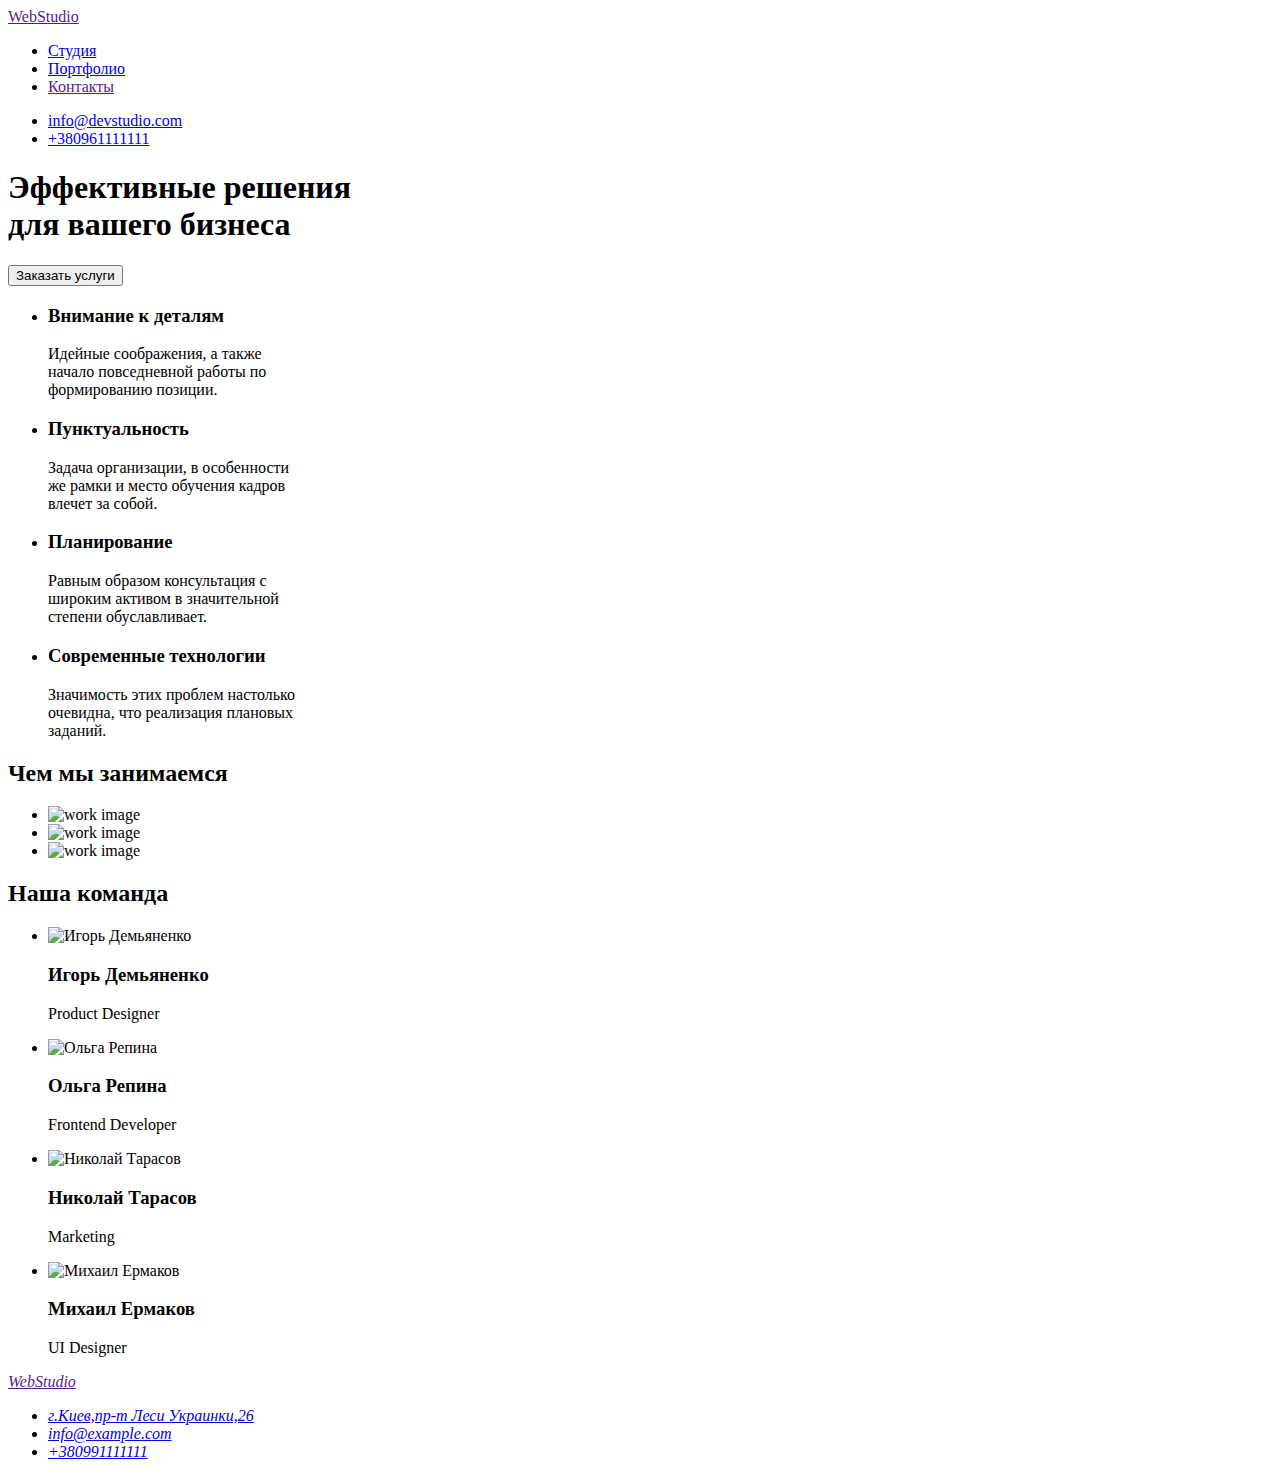
==== index.html @ be4b55ab "Add files via upload" ====
<!DOCTYPE html>
<html lang="ru">

<head>
    <link rel="stylesheet" href="./css/style1.css" />
    <link href="https://fonts.googleapis.com/css2?family=Roboto:wght@700&display=swap" rel="stylesheet">
    <link href="https://fonts.googleapis.com/css2?family=Raleway:ital,wght@1,700&display=swap" rel="stylesheet">
    <link href="https://fonts.googleapis.com/css2?family=Roboto:wght@500&display=swap" rel="stylesheet">
    <link href="https://fonts.googleapis.com/css2?family=Roboto:wght@500;900&display=swap" rel="stylesheet">
    <link href="https://fonts.googleapis.com/css2?family=Roboto:ital@1&display=swap" rel="stylesheet">
    <meta charset="UTF-8">
    <link rel="stylesheet" href="./css/style1.css" />
    <meta charset="UTF-8">
    <meta http-equiv="X-UA-Compatible" content="IE=edge">
    <meta name="viewport" content="width=device-width, initial-scale=1.0">
    <title>Document</title>
</head>

<body>

    <header class="page-header">
        <div class="container">
            <nav class="main-nav">
                <a class="logo1" href="">Web<span class="logo-accent">Studio</span></a>
                <ul class="site-nav list">
                    <li class="item"><a class="link-studio hightlight" href="./index.html">Студия</a></li>
                    <li class="item"><a class="link-info" href="./portfolio.html">Портфолио</a></li>
                    <li class="item"><a class="link-info" href="">Контакты</a></li>
                </ul>
                <ul class="contacts">
                    <li class="points"><a class='link1' href="mailto:info@devstudio.com">info@devstudio.com</a>
                    </li>
                    <li class="points"><a class='link1' href="tel:+380961111111">+380961111111</a>
                    </li>
                </ul>
            </nav>
        </div>
    </header>
    <div class="container">
        <section class="hero">
            <h1 class="hero-title">Эффективные решения<br />для вашего бизнеса</h1>
            <button class="btn" type="button">Заказать услуги</button>
        </section>
    </div>
    <main>
        <div class="container">
            <section>
                <h2 hidden>Преимущество</h2>
                <ul class="feature-list">
                    <li class="marks">
                        <h3 class="link">Внимание к деталям</h3>
                        <p class="description">Идейные соображения, а также<br />начало повседневной работы
                            по<br />формированию
                            позиции.</p>
                    </li>
                    <li class="marks">
                        <h3 class="link">Пунктуальность</h3>
                        <p class="description">Задача организации, в особенности<br />же рамки и место обучения
                            кадров<br />влечет за собой.
                        </p>
                    </li class="marks">
                    <li>
                        <h3 class="link">Планирование</h3>
                        <p class="description">Равным образом консультация с<br />широким активом в
                            значительной<br />степени обуславливает.
                        </p>
                    </li>
                    <li class="marks">
                        <h3 class="link">Современные технологии</h3>
                        <p class="description">Значимость этих проблем настолько<br />очевидна, что реализация
                            плановых<br />заданий.</p>
                    </li>
                </ul>
            </section>
        </div>
    </main>
    <section>
        <div class="container">
            <h2 class="work">Чем мы занимаемся</h2>
            <ul class="photos">
                <li><img src="./image/first.jpg" alt="work image" width="370" /></li>
                <li><img src="./image/second.jpg" alt="work image" width="370" /></li>
                <li><img src="./image/third.jpg" alt="work image" width="370" /></li>
            </ul>
    </section>
    </div>
    <section>
        <div class="container">
            <h2 class="team">Наша команда</h2>
            <ul class="team-info">
                <li><img src="./image/two.jpg" alt="Игорь Демьяненко" width="270" />
                    <h3 class="name">Игорь Демьяненко</h3>
                    <p class="job" lang="en">Product Designer</p>
                </li>
                <li><img src="./image/three.jpg" alt="Ольга Репина" width="270" />
                    <h3 class="name">Ольга Репина</h3>
                    <p class="job" lang="en">Frontend Developer</p>
                </li>
                <li><img src="./image/four.jpg" alt="Николай Тарасов" width="270" />
                    <h3 class="name"> Николай Тарасов</h3>
                    <p class="job" lang="en">Marketing</p>
                </li>
                <li><img src="./image/five.jpg" alt="Михаил Ермаков" width="270" />
                    <h3 class="name">Михаил Ермаков</h3>
                    <p class="job" class lang="en">UI Designer</p>
                </li>
            </ul>
        </div>
    </section>
    <footer>
        <div class="container">
            <address>
                <a class="logo1" href="">Web<span class="logo-mainer">Studio</span></a>
                <ul class="information">

                    <li>
                        <a class="reference " href="https://goo.gl/maps/5YBFwy5f6ECoQT7T9" target="_blank"
                            rel="noopener noreferrer">
                            г.Киев,пр-т Леси Украинки,26
                        </a>

                    </li>
                    <li>
                        <a class="phone-number" href="mailto:info@example.com">info@example.com</a>
                    </li>
                    <li>
                        <a class="phone-number" href="tel:+380991111111">+380991111111</a>
                    </li>
                </ul>
            </address>
        </div>
    </footer>
</body>

</html>
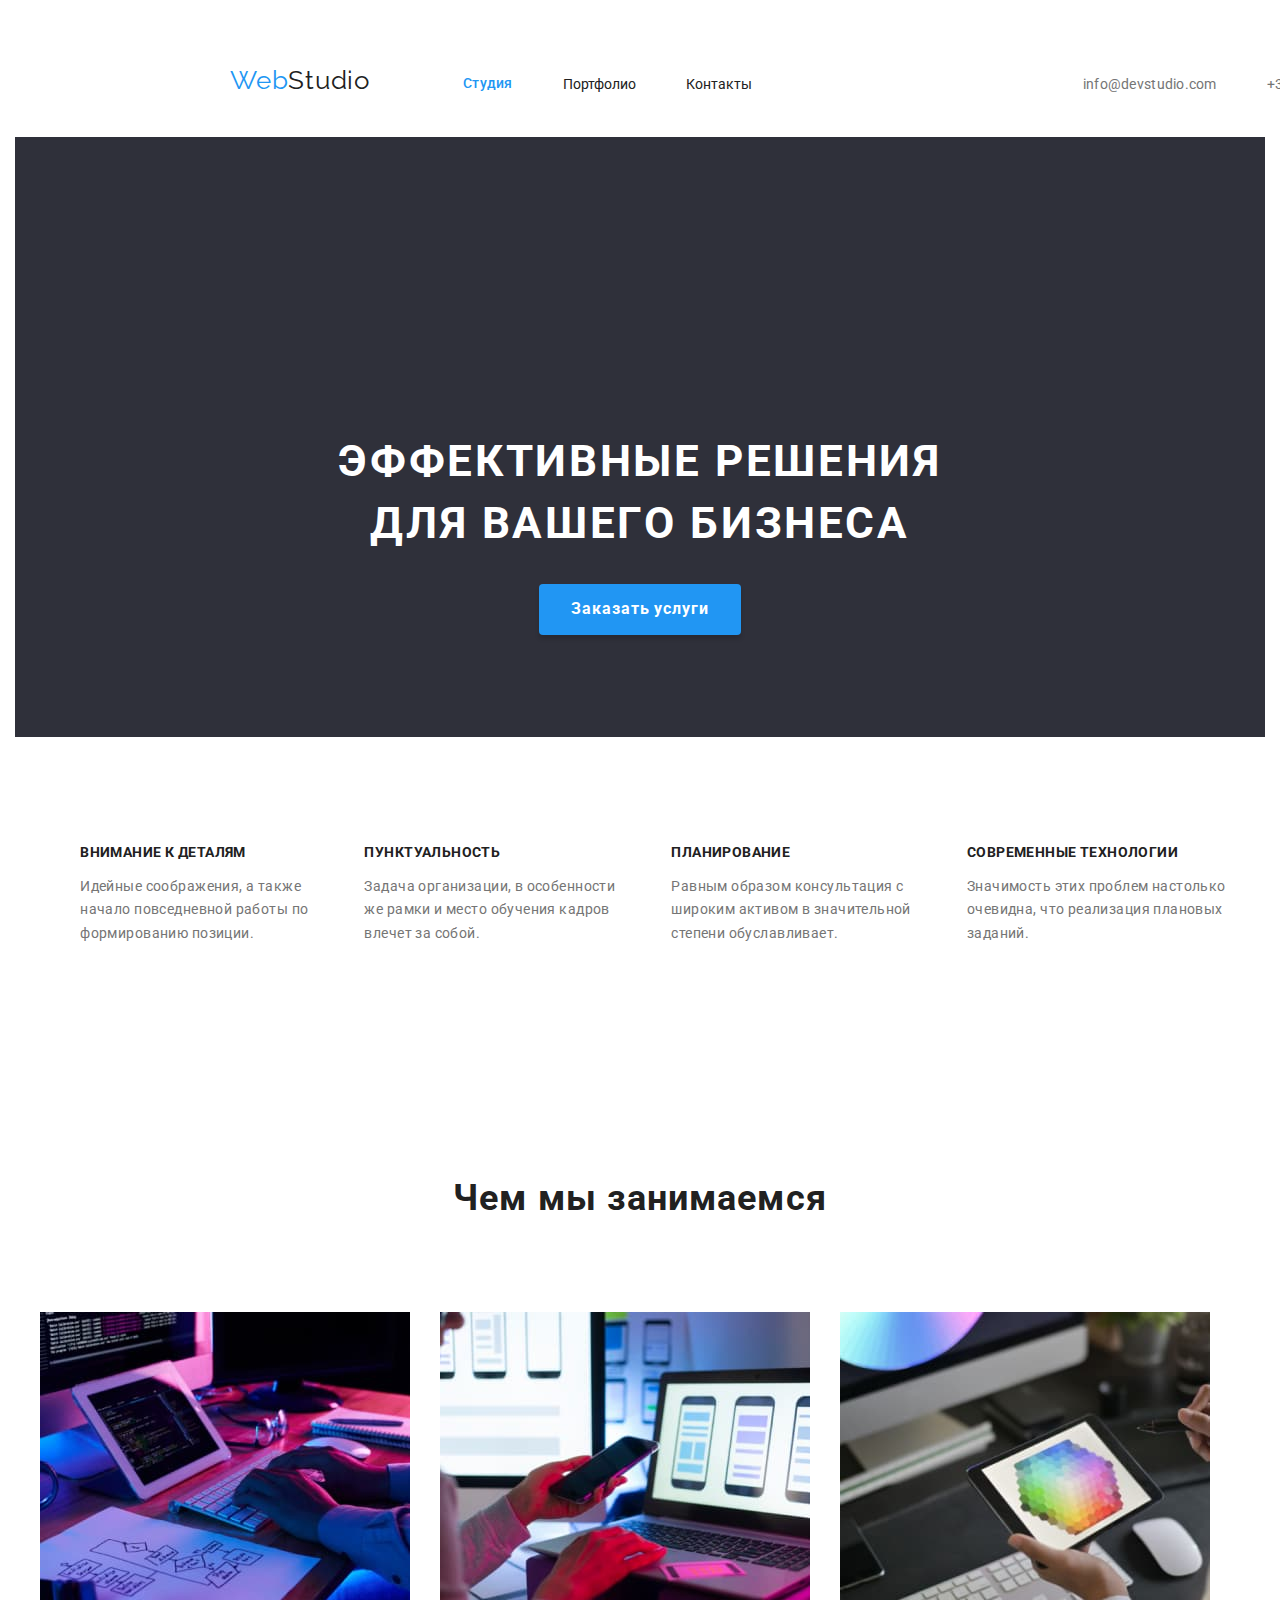
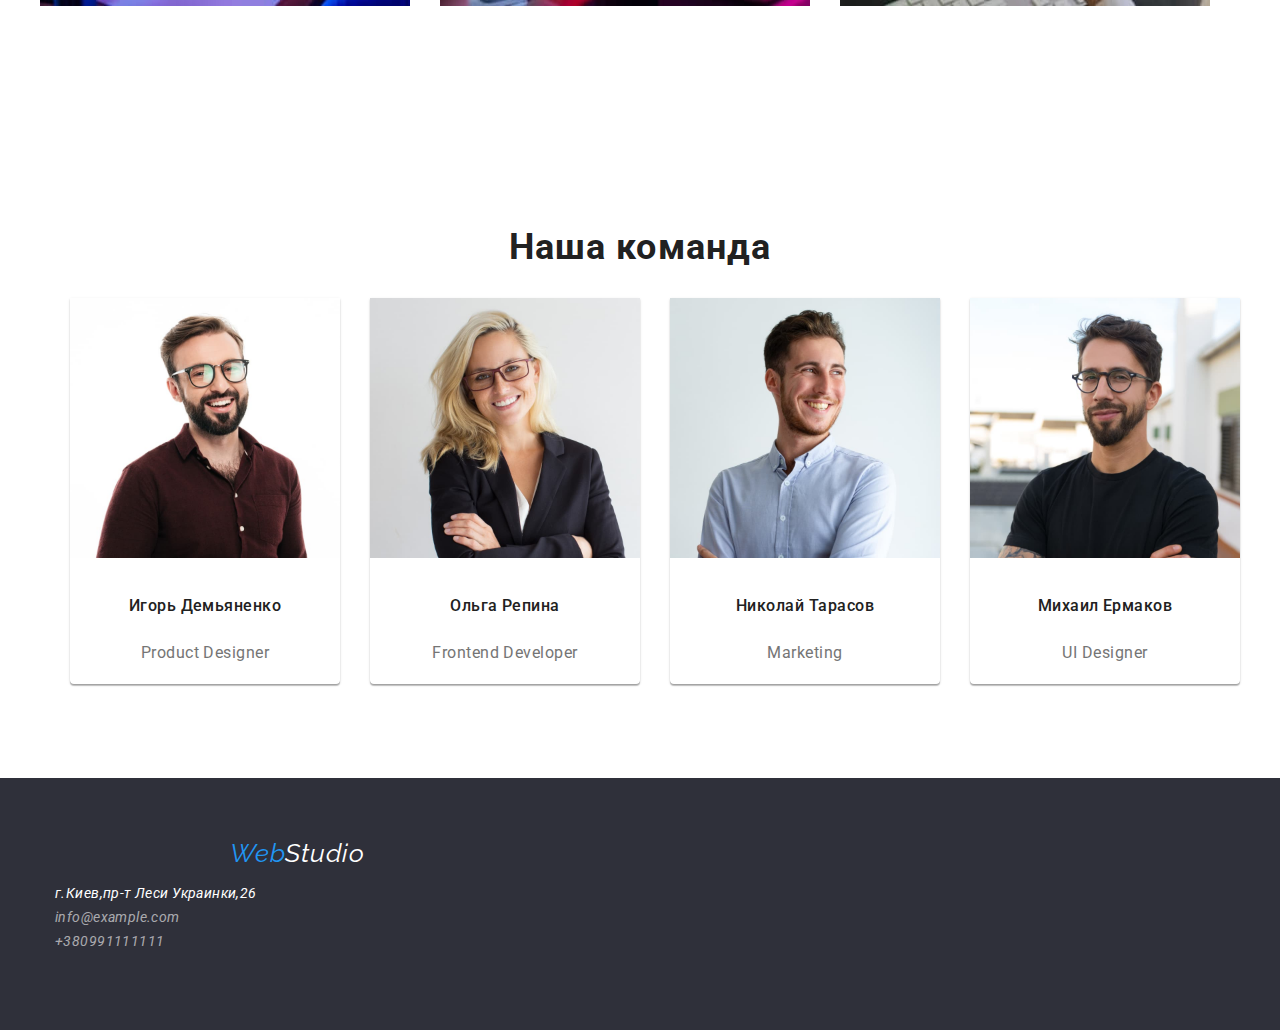
==== commit 84c57d70: "Add files via upload" ====
--- a/index.html
+++ b/index.html
@@ -2,32 +2,29 @@
 <html lang="ru">
 
 <head>
-    <link rel="stylesheet" href="./css/style1.css" />
-    <link href="https://fonts.googleapis.com/css2?family=Roboto:wght@700&display=swap" rel="stylesheet">
-    <link href="https://fonts.googleapis.com/css2?family=Raleway:ital,wght@1,700&display=swap" rel="stylesheet">
-    <link href="https://fonts.googleapis.com/css2?family=Roboto:wght@500&display=swap" rel="stylesheet">
-    <link href="https://fonts.googleapis.com/css2?family=Roboto:wght@500;900&display=swap" rel="stylesheet">
-    <link href="https://fonts.googleapis.com/css2?family=Roboto:ital@1&display=swap" rel="stylesheet">
-    <meta charset="UTF-8">
-    <link rel="stylesheet" href="./css/style1.css" />
+    <link
+        href="https://fonts.googleapis.com/css2?family=Raleway:wght@700&family=Roboto:wght@400;500;700;900&display=swap"
+        rel="stylesheet">
+    <link rel="stylesheet" href="css/modern-normalize.css">
     <meta charset="UTF-8">
     <meta http-equiv="X-UA-Compatible" content="IE=edge">
     <meta name="viewport" content="width=device-width, initial-scale=1.0">
     <title>Document</title>
+    <link rel="stylesheet" href="./css/style1.css" />
 </head>
 
 <body>
 
     <header class="page-header">
         <div class="container">
-            <nav class="main-nav">
+            <nav class="main-nav list">
                 <a class="logo1" href="">Web<span class="logo-accent">Studio</span></a>
                 <ul class="site-nav list">
                     <li class="item"><a class="link-studio hightlight" href="./index.html">Студия</a></li>
                     <li class="item"><a class="link-info" href="./portfolio.html">Портфолио</a></li>
                     <li class="item"><a class="link-info" href="">Контакты</a></li>
                 </ul>
-                <ul class="contacts">
+                <ul class="contacts list">
                     <li class="points"><a class='link1' href="mailto:info@devstudio.com">info@devstudio.com</a>
                     </li>
                     <li class="points"><a class='link1' href="tel:+380961111111">+380961111111</a>
@@ -43,74 +40,79 @@
         </section>
     </div>
     <main>
-        <div class="container">
-            <section>
+        <section>
+            <div class="container">
                 <h2 hidden>Преимущество</h2>
-                <ul class="feature-list">
+                <ul class="feature-list list">
                     <li class="marks">
-                        <h3 class="link">Внимание к деталям</h3>
+                        <h3 class="banner">Внимание к деталям</h3>
                         <p class="description">Идейные соображения, а также<br />начало повседневной работы
                             по<br />формированию
                             позиции.</p>
                     </li>
                     <li class="marks">
-                        <h3 class="link">Пунктуальность</h3>
+                        <h3 class="banner">Пунктуальность</h3>
                         <p class="description">Задача организации, в особенности<br />же рамки и место обучения
                             кадров<br />влечет за собой.
                         </p>
-                    </li class="marks">
-                    <li>
-                        <h3 class="link">Планирование</h3>
+                    </li>
+                    <li class="marks">
+                        <h3 class="banner">Планирование</h3>
                         <p class="description">Равным образом консультация с<br />широким активом в
                             значительной<br />степени обуславливает.
                         </p>
                     </li>
                     <li class="marks">
-                        <h3 class="link">Современные технологии</h3>
+                        <h3 class="banner">Современные технологии</h3>
                         <p class="description">Значимость этих проблем настолько<br />очевидна, что реализация
                             плановых<br />заданий.</p>
                     </li>
                 </ul>
-            </section>
-        </div>
+            </div>
+        </section>
     </main>
     <section>
         <div class="container">
             <h2 class="work">Чем мы занимаемся</h2>
-            <ul class="photos">
-                <li><img src="./image/first.jpg" alt="work image" width="370" /></li>
-                <li><img src="./image/second.jpg" alt="work image" width="370" /></li>
-                <li><img src="./image/third.jpg" alt="work image" width="370" /></li>
+            <ul class="photos list">
+                <li class="work-photos"><img src="./image/first.jpg" alt="work image" width="370" /></li>
+                <li class="work-photos"><img src="./image/second.jpg" alt="work image" width="370" /></li>
+                <li class="work-photos"><img src="./image/third.jpg" alt="work image" width="370" /></li>
             </ul>
+        </div>
     </section>
-    </div>
+
     <section>
         <div class="container">
             <h2 class="team">Наша команда</h2>
-            <ul class="team-info">
-                <li><img src="./image/two.jpg" alt="Игорь Демьяненко" width="270" />
+            <ul class="card-set list">
+                <li class="company"><img class="members" src="./image/two.jpg" alt="Игорь Демьяненко" width="270" />
                     <h3 class="name">Игорь Демьяненко</h3>
                     <p class="job" lang="en">Product Designer</p>
                 </li>
-                <li><img src="./image/three.jpg" alt="Ольга Репина" width="270" />
+
+                <li class="company"><img class="members" src="./image/three.jpg" alt="Ольга Репина" width="270" />
                     <h3 class="name">Ольга Репина</h3>
                     <p class="job" lang="en">Frontend Developer</p>
                 </li>
-                <li><img src="./image/four.jpg" alt="Николай Тарасов" width="270" />
+
+                <li class="company"><img class="members" src="./image/four.jpg" alt="Николай Тарасов" width="270" />
                     <h3 class="name"> Николай Тарасов</h3>
                     <p class="job" lang="en">Marketing</p>
                 </li>
-                <li><img src="./image/five.jpg" alt="Михаил Ермаков" width="270" />
+
+                <li class="company"><img class="members" src="./image/five.jpg" alt="Михаил Ермаков" width="270" />
                     <h3 class="name">Михаил Ермаков</h3>
-                    <p class="job" class lang="en">UI Designer</p>
+                    <p class="job" lang="en">UI Designer</p>
                 </li>
+
             </ul>
         </div>
     </section>
     <footer>
         <div class="container">
             <address>
-                <a class="logo1" href="">Web<span class="logo-mainer">Studio</span></a>
+                <a class="logo1" href="">Web<span class=" logo-mainer">Studio</span></a>
                 <ul class="information">
 
                     <li>
--- a/css/style1.css
+++ b/css/style1.css
@@ -0,0 +1,339 @@
+:root {
+    --main-color: #E5E5E5;
+    --additional-color: #2196F3;
+    --type-color: #212121;
+    --mini-calor: #757575;
+    --phone-color: #2F303A;
+    --card-shadow: 1px 0px 2px rgba(0, 0, 0, 0.2), 1px 0px 1px (0, 0, 0, 0.14),
+        3px 0px 1px rgba(0, 0, 0, 0.12);
+}
+
+body {
+    font-family: 'Roboto', sans-serif;
+    font-size: 14px;
+    color: var(--type-color);
+    margin: 0;
+}
+
+li {
+    list-style-type: none;
+}
+
+a {
+    text-decoration: none;
+}
+
+.page-header {
+    padding-top: 24px;
+    padding-bottom: 25px;
+
+}
+
+/*List*/
+
+.list {
+    padding: 0;
+    margin: 0;
+    list-style: none;
+}
+
+
+/*Container*/
+
+.container {
+    width: 100%;
+    padding-left: 15px;
+    padding-right: 15px;
+    margin-left: auto;
+    margin-right: auto;
+}
+
+/*Header*/
+.logo1 {
+    font-family: 'Raleway', sans-serif;
+    font-size: 26px;
+    line-height: 1.17;
+    text-align: left;
+    vertical-align: top;
+    letter-spacing: 0.03em;
+    color: var(--additional-color);
+    margin-left: 215px;
+    margin-top: 24px;
+}
+
+.logo-accent {
+    color: var(--type-color);
+}
+
+section {
+    padding-top: 94px;
+    padding-bottom: 94px;
+}
+
+/*Main-nav*/
+
+.main-nav {
+    display: flex;
+    align-items: center;
+}
+
+.site-nav {
+    display: flex;
+    margin-left: 93px;
+}
+
+.site-nav .item {
+    margin-right: 50px;
+    margin-top: 32px;
+}
+
+.site-nav .item:last-child {
+    margin-right: 0px;
+}
+
+.site-nav .link-info {
+    color: var(--type-color);
+}
+
+.link-studio {
+    font-weight: 500;
+    font-size: 14px;
+    line-height: 1.14;
+    letter-spacing: 0.02em;
+    color: var(--additional-color);
+    display: block;
+}
+
+.site-nav .link-info:hover {
+    color: var(--additional-color);
+    background-color: transparent;
+}
+
+.link1 {
+    font-size: 14px;
+    line-height: 1.14;
+    line-height: 100%;
+    text-align: left;
+    letter-spacing: 0.02em;
+    color: var(--mini-calor);
+    text-decoration: none;
+    display: block;
+    padding-top: 21px;
+    padding-bottom: 21px;
+}
+
+/*Contacts*/
+.contacts {
+    display: flex;
+    margin-left: 331px;
+}
+
+.contacts .points {
+    margin-right: 50px;
+    margin-top: 32px;
+}
+
+.contacts .points:last-child {
+    margin-right: 0px;
+}
+
+.contacts a:hover {
+    color: var(--additional-color);
+}
+
+/*Герой*/
+.hero {
+    text-align: center;
+    background-color: var(--phone-color);
+    height: 600px;
+}
+
+.hero-title {
+    font-size: 44px;
+    line-height: 1.4;
+    letter-spacing: 0.06em;
+    text-transform: uppercase;
+    color: white;
+    margin-top: 200px;
+    margin-bottom: 30px;
+}
+
+
+.btn {
+    font-size: 16px;
+    line-height: 1.9;
+    letter-spacing: 0.06em;
+    background-color: var(--additional-color);
+    cursor: pointer;
+    outline: none;
+    border: 32px;
+    border-radius: 4px;
+    box-shadow: 0px 4px 4px rgba(0, 0, 0, 0.15);
+    color: white;
+    font-weight: 700;
+    padding-top: 10px;
+    padding-bottom: 10px;
+    padding-left: 32px;
+    padding-right: 32px;
+}
+
+.btn:hover {
+    background-color: #188CE8;
+}
+
+.topic {
+    width: 100%;
+    background-color: var(--phone-color);
+}
+
+/*Feature-list*/
+
+.feature-list {
+    display: flex;
+    justify-content: center;
+
+}
+
+.feature-list .marks {
+    margin-right: 30px;
+    padding-left: 26px;
+}
+
+.feature-list .marks:last-child {
+    margin-right: 0px;
+}
+
+.banner {
+    font-size: 14px;
+    line-height: 1.11;
+    letter-spacing: 0.03em;
+    color: var(--type-color);
+    text-transform: uppercase;
+    margin-bottom: 10px;
+
+}
+
+.description {
+    font-weight: 400;
+    font-size: 14px;
+    line-height: 1.7;
+    letter-spacing: 0.03em;
+    color: var(--mini-calor);
+}
+
+.photos {
+    display: flex;
+    width: 100%;
+    justify-content: center;
+
+}
+
+.work-photos {
+    margin-right: 30px;
+}
+
+.work {
+    font-weight: 700;
+    font-size: 36px;
+    line-height: 1.16;
+    text-align: center;
+    letter-spacing: 0.03em;
+    color: var(--type-color);
+    margin-bottom: 92px;
+}
+
+.team {
+    font-weight: 700;
+    font-size: 36px;
+    line-height: 1.16;
+    text-align: center;
+    letter-spacing: 0.03em;
+    color: var(--type-color);
+}
+
+/*Card-set*/
+.card-set {
+    display: flex;
+    justify-content: center;
+    flex-wrap: wrap;
+    padding: 0;
+    max-width: 100%;
+}
+
+.memebers {
+    border-radius: 4px solid;
+}
+
+.card-set .company {
+    margin-left: 30px;
+    box-shadow: 0px 1px 3px rgba(0, 0, 0, 0.12), 0px 1px 1px rgba(0, 0, 0, 0.14), 0px 2px 1px rgba(0, 0, 0, 0.2);
+    border-radius: 0px 0px 4px 4px;
+}
+
+
+
+.name {
+    font-weight: 500;
+    font-size: 16px;
+    line-height: 1.9;
+    text-align: center;
+    letter-spacing: 0.03em;
+    color: var(--type-color);
+    margin-top: 30px;
+}
+
+.job {
+
+    font-weight: 400;
+    font-size: 16px;
+    line-height: 1.9;
+    text-align: center;
+    letter-spacing: 0.03em;
+    color: var(--mini-calor);
+    margin-top: 10px;
+}
+
+/*footer*/
+footer {
+    background-color: var(--phone-color);
+    padding: 60px 0 62px 0;
+}
+
+.logo1 {
+    font-family: 'Raleway';
+    font-size: 26px;
+    line-height: 1.17;
+    text-align: left;
+    vertical-align: top;
+    letter-spacing: 0.03em;
+    color: var(--additional-color);
+}
+
+.logo-mainer {
+    color: white;
+}
+
+.reference {
+    font-weight: 400;
+    font-size: 14px;
+    line-height: 1.7;
+    letter-spacing: 0.03em;
+    color: #FFFFFF;
+    margin-bottom: 20px;
+
+}
+
+.phone-number {
+    font-weight: 400;
+    font-size: 14px;
+    line-height: 1.7;
+    letter-spacing: 0.03em;
+    color: rgba(255, 255, 255, 0.6);
+    margin-bottom: 9px;
+
+}
+
+.information a:hover {
+    color: var(--additional-color);
+
+}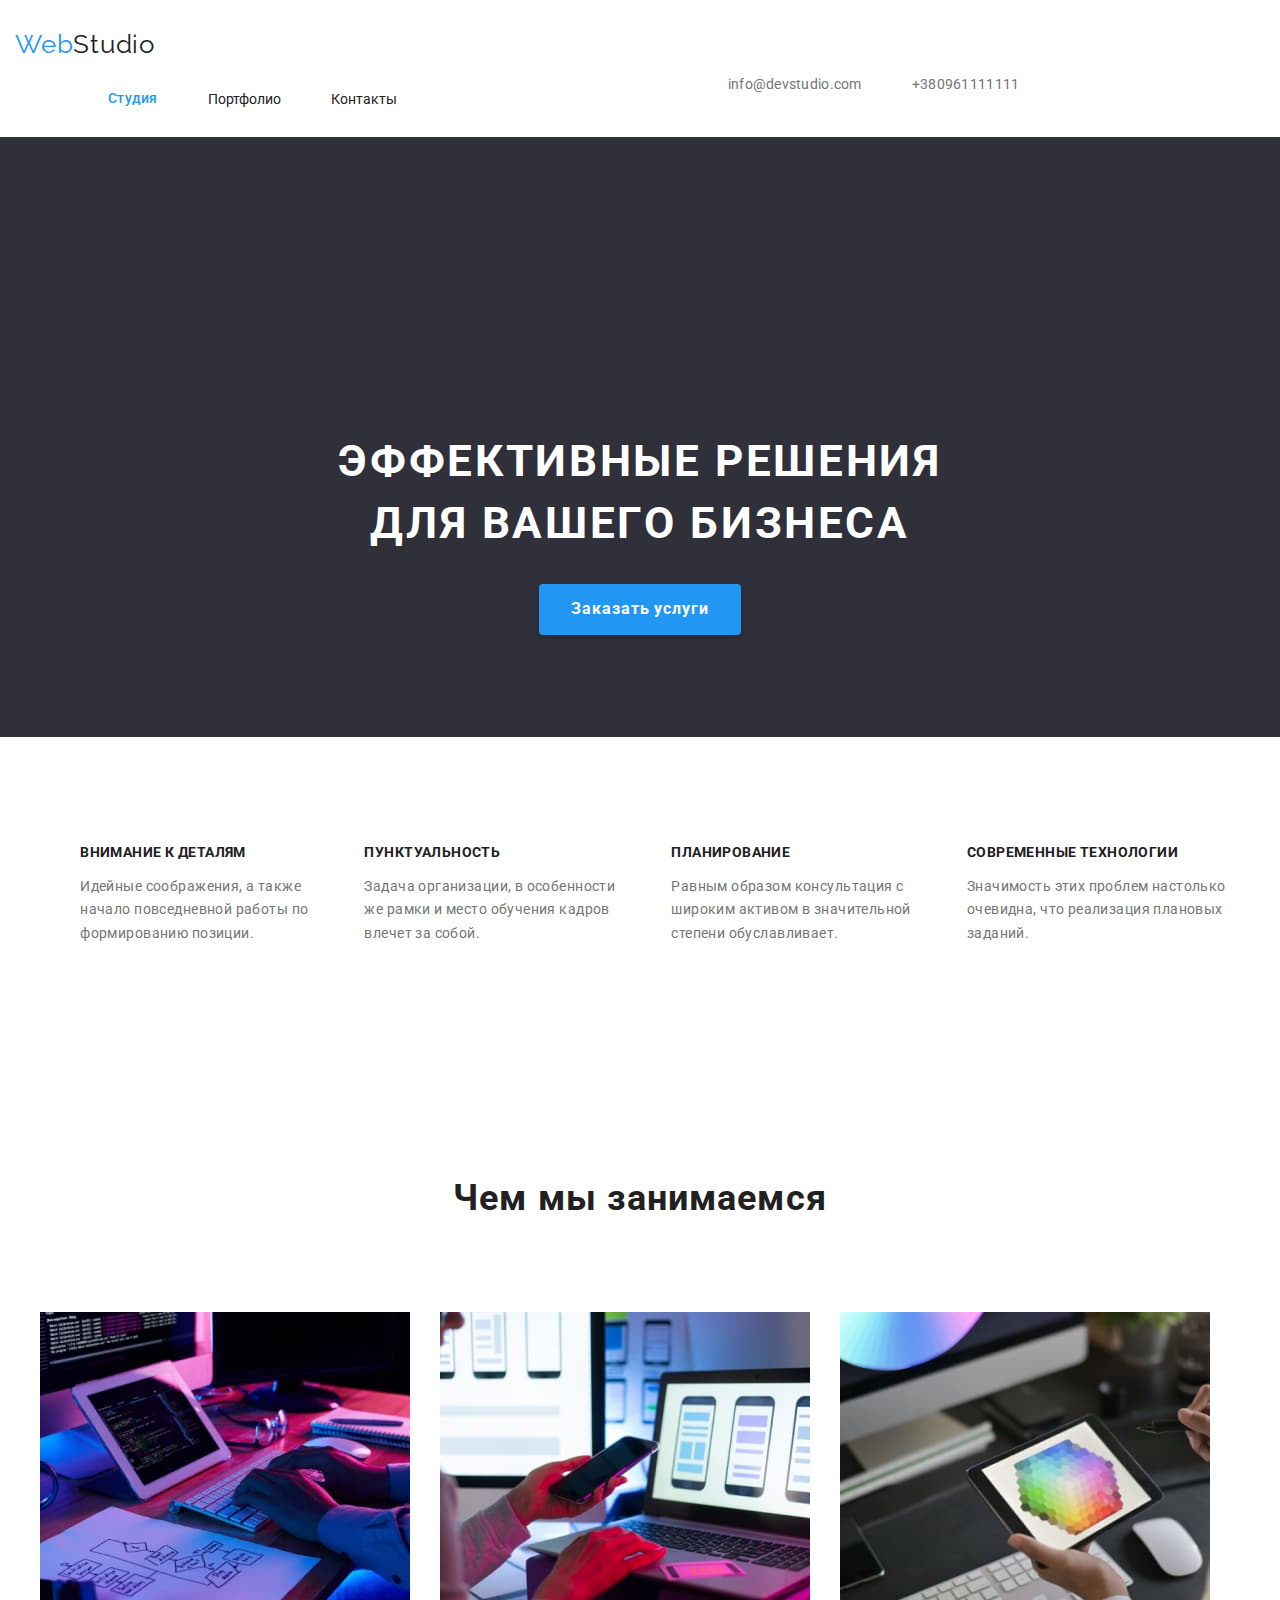
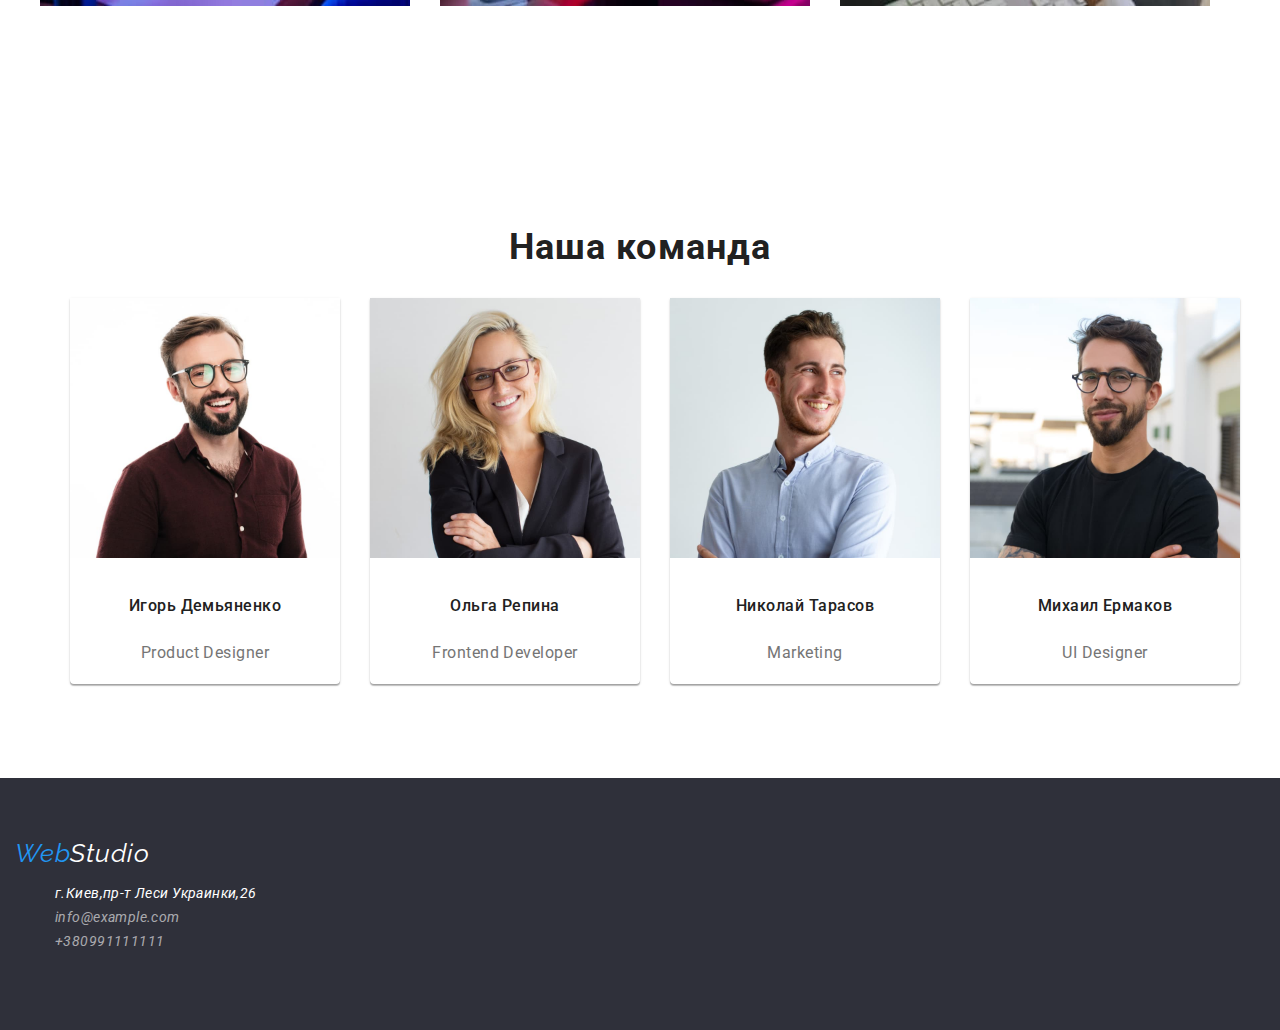
==== commit 0e45be77: "Update index.html" ====
--- a/index.html
+++ b/index.html
@@ -18,28 +18,33 @@
     <header class="page-header">
         <div class="container">
             <nav class="main-nav list">
-                <a class="logo1" href="">Web<span class="logo-accent">Studio</span></a>
-                <ul class="site-nav list">
-                    <li class="item"><a class="link-studio hightlight" href="./index.html">Студия</a></li>
-                    <li class="item"><a class="link-info" href="./portfolio.html">Портфолио</a></li>
-                    <li class="item"><a class="link-info" href="">Контакты</a></li>
-                </ul>
+                <div class="logo-links">
+                    <a class="logo1" href="">Web<span class="logo-accent">Studio</span></a>
+                    <ul class="site-nav list">
+                        <li class="item"><a class="link-studio hightlight" href="./index.html">Студия</a></li>
+                        <li class="item"><a class="link-info" href="./portfolio.html">Портфолио</a></li>
+                        <li class="item"><a class="link-info" href="">Контакты</a></li>
+                    </ul>
+                </div>
                 <ul class="contacts list">
+
                     <li class="points"><a class='link1' href="mailto:info@devstudio.com">info@devstudio.com</a>
                     </li>
                     <li class="points"><a class='link1' href="tel:+380961111111">+380961111111</a>
                     </li>
+
                 </ul>
             </nav>
         </div>
     </header>
-    <div class="container">
+    <main>
         <section class="hero">
+            <div class="container"></div>
             <h1 class="hero-title">Эффективные решения<br />для вашего бизнеса</h1>
             <button class="btn" type="button">Заказать услуги</button>
+            </div>
         </section>
-    </div>
-    <main>
+
         <section>
             <div class="container">
                 <h2 hidden>Преимущество</h2>
@@ -70,45 +75,46 @@
                 </ul>
             </div>
         </section>
+
+        <section>
+            <div class="container">
+                <h2 class="work">Чем мы занимаемся</h2>
+                <ul class="photos list">
+                    <li class="work-photos"><img src="./image/first.jpg" alt="work image" width="370" /></li>
+                    <li class="work-photos"><img src="./image/second.jpg" alt="work image" width="370" /></li>
+                    <li class="work-photos"><img src="./image/third.jpg" alt="work image" width="370" /></li>
+                </ul>
+            </div>
+        </section>
+
+        <section>
+            <div class="container">
+                <h2 class="team">Наша команда</h2>
+                <ul class="card-set list">
+                    <li class="company"><img class="members" src="./image/two.jpg" alt="Игорь Демьяненко" width="270" />
+                        <h3 class="name">Игорь Демьяненко</h3>
+                        <p class="job" lang="en">Product Designer</p>
+                    </li>
+
+                    <li class="company"><img class="members" src="./image/three.jpg" alt="Ольга Репина" width="270" />
+                        <h3 class="name">Ольга Репина</h3>
+                        <p class="job" lang="en">Frontend Developer</p>
+                    </li>
+
+                    <li class="company"><img class="members" src="./image/four.jpg" alt="Николай Тарасов" width="270" />
+                        <h3 class="name"> Николай Тарасов</h3>
+                        <p class="job" lang="en">Marketing</p>
+                    </li>
+
+                    <li class="company"><img class="members" src="./image/five.jpg" alt="Михаил Ермаков" width="270" />
+                        <h3 class="name">Михаил Ермаков</h3>
+                        <p class="job" lang="en">UI Designer</p>
+                    </li>
+
+                </ul>
+            </div>
+        </section>
     </main>
-    <section>
-        <div class="container">
-            <h2 class="work">Чем мы занимаемся</h2>
-            <ul class="photos list">
-                <li class="work-photos"><img src="./image/first.jpg" alt="work image" width="370" /></li>
-                <li class="work-photos"><img src="./image/second.jpg" alt="work image" width="370" /></li>
-                <li class="work-photos"><img src="./image/third.jpg" alt="work image" width="370" /></li>
-            </ul>
-        </div>
-    </section>
-
-    <section>
-        <div class="container">
-            <h2 class="team">Наша команда</h2>
-            <ul class="card-set list">
-                <li class="company"><img class="members" src="./image/two.jpg" alt="Игорь Демьяненко" width="270" />
-                    <h3 class="name">Игорь Демьяненко</h3>
-                    <p class="job" lang="en">Product Designer</p>
-                </li>
-
-                <li class="company"><img class="members" src="./image/three.jpg" alt="Ольга Репина" width="270" />
-                    <h3 class="name">Ольга Репина</h3>
-                    <p class="job" lang="en">Frontend Developer</p>
-                </li>
-
-                <li class="company"><img class="members" src="./image/four.jpg" alt="Николай Тарасов" width="270" />
-                    <h3 class="name"> Николай Тарасов</h3>
-                    <p class="job" lang="en">Marketing</p>
-                </li>
-
-                <li class="company"><img class="members" src="./image/five.jpg" alt="Михаил Ермаков" width="270" />
-                    <h3 class="name">Михаил Ермаков</h3>
-                    <p class="job" lang="en">UI Designer</p>
-                </li>
-
-            </ul>
-        </div>
-    </section>
     <footer>
         <div class="container">
             <address>
@@ -134,4 +140,4 @@
     </footer>
 </body>
 
-</html>+</html>
--- a/css/style1.css
+++ b/css/style1.css
@@ -57,7 +57,6 @@
     vertical-align: top;
     letter-spacing: 0.03em;
     color: var(--additional-color);
-    margin-left: 215px;
     margin-top: 24px;
 }
 
@@ -265,9 +264,9 @@
 }
 
 .card-set .company {
-    margin-left: 30px;
     box-shadow: 0px 1px 3px rgba(0, 0, 0, 0.12), 0px 1px 1px rgba(0, 0, 0, 0.14), 0px 2px 1px rgba(0, 0, 0, 0.2);
     border-radius: 0px 0px 4px 4px;
+    margin-left: 30px;
 }
 
 
@@ -336,4 +335,4 @@
 .information a:hover {
     color: var(--additional-color);
 
-}+}
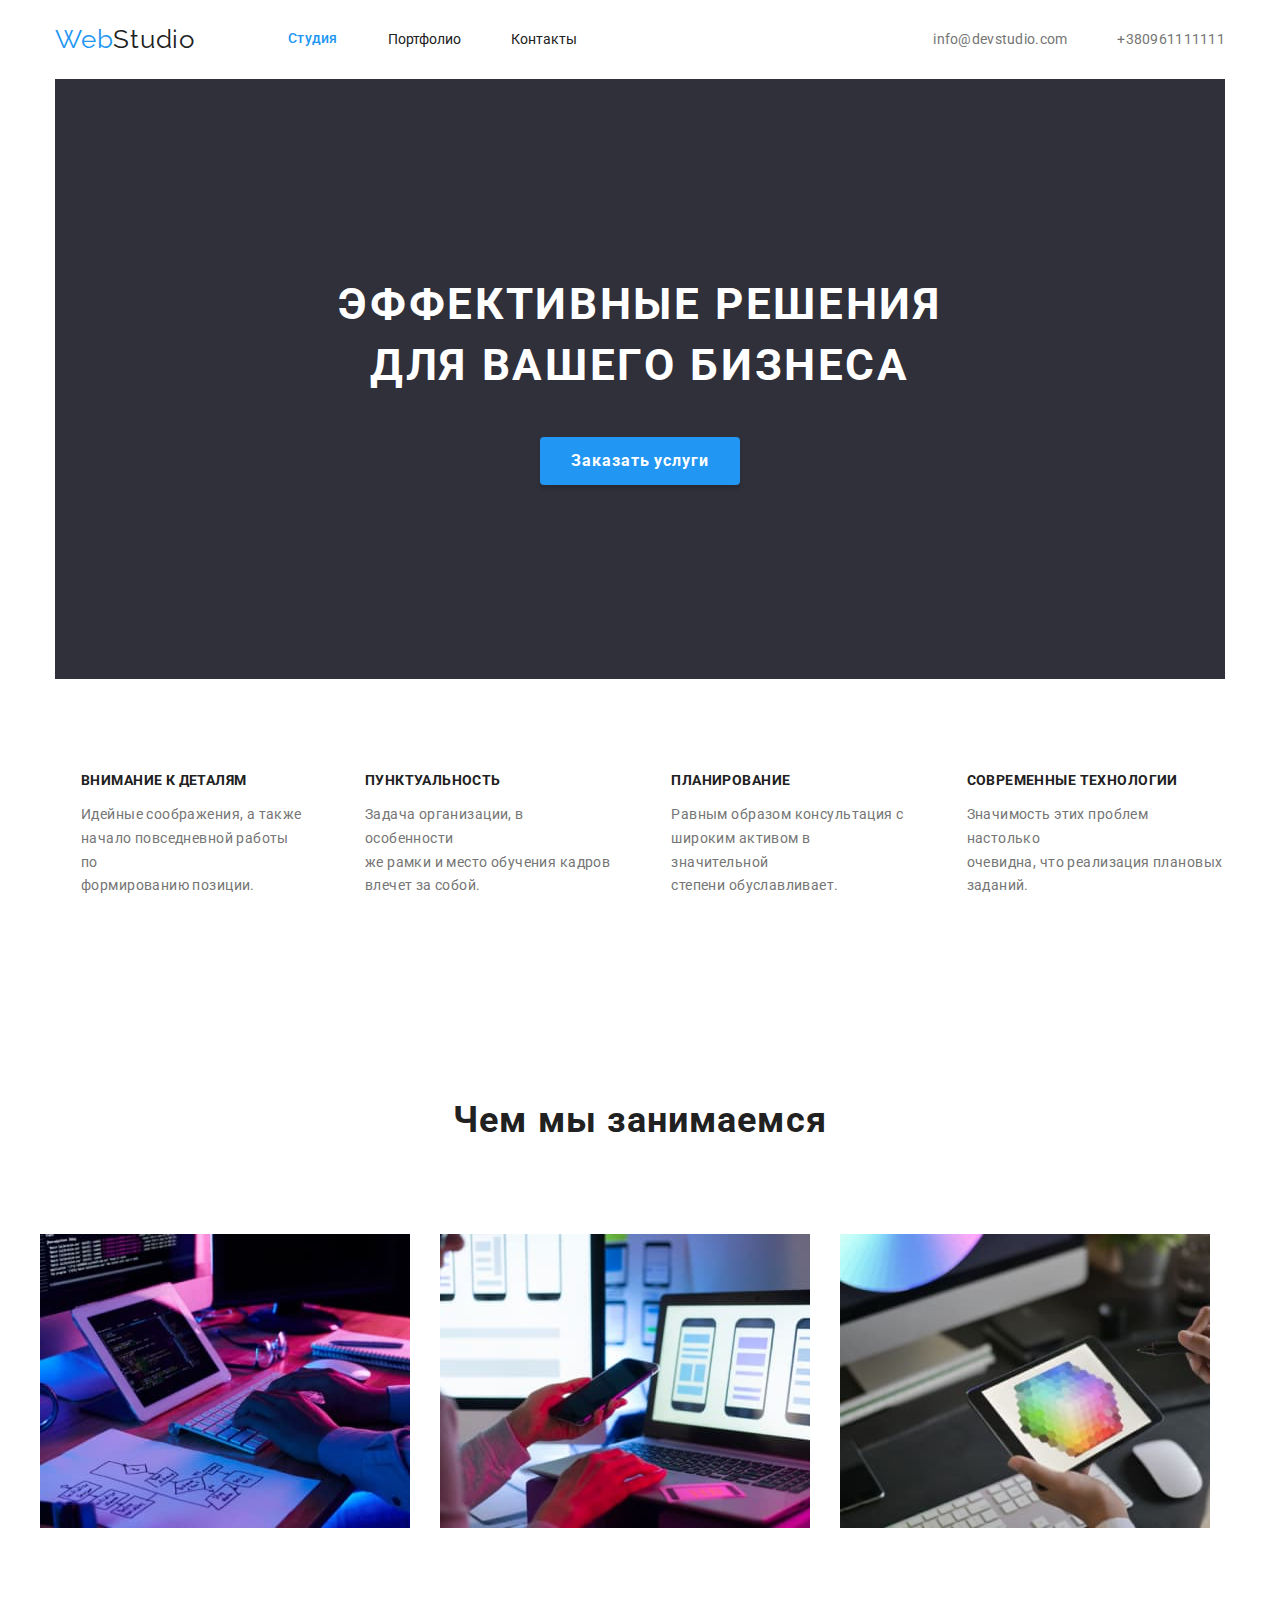
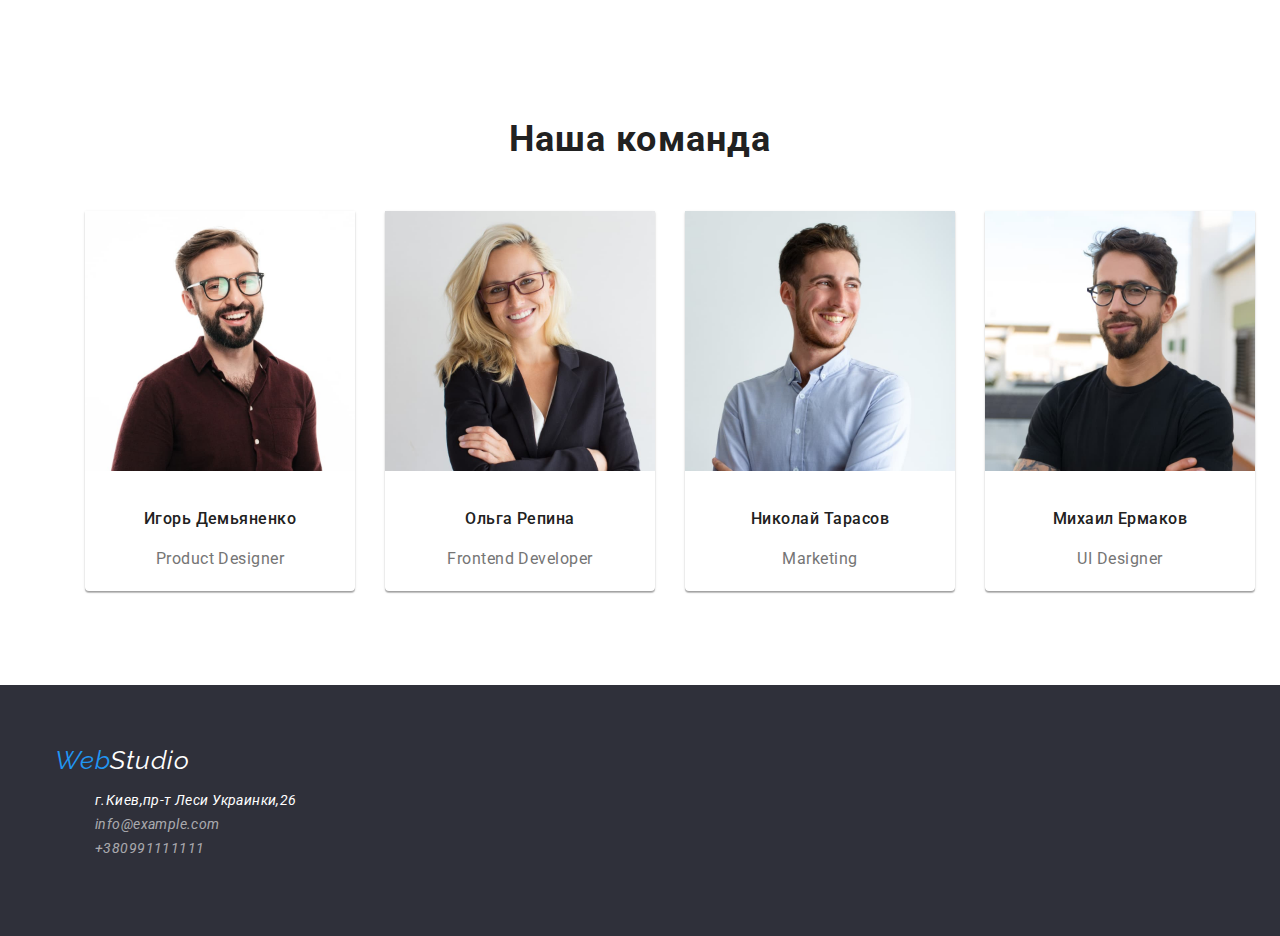
==== commit b5a4d022: "Update index.html" ====
--- a/index.html
+++ b/index.html
@@ -38,13 +38,12 @@
         </div>
     </header>
     <main>
-        <section class="hero">
-            <div class="container"></div>
-            <h1 class="hero-title">Эффективные решения<br />для вашего бизнеса</h1>
-            <button class="btn" type="button">Заказать услуги</button>
-            </div>
-        </section>
-
+        <div class="container">
+            <section class="hero">
+                <h1 class="hero-title">Эффективные решения<br />для вашего бизнеса</h1>
+                <button class="btn" type="button">Заказать услуги</button>
+            </section>
+        </div>
         <section>
             <div class="container">
                 <h2 hidden>Преимущество</h2>
--- a/css/style1.css
+++ b/css/style1.css
@@ -15,6 +15,13 @@
     margin: 0;
 }
 
+h1,
+h2,
+h3,
+h4 {
+    margin: 0;
+}
+
 li {
     list-style-type: none;
 }
@@ -41,7 +48,7 @@
 /*Container*/
 
 .container {
-    width: 100%;
+    width: 1200px;
     padding-left: 15px;
     padding-right: 15px;
     margin-left: auto;
@@ -57,7 +64,6 @@
     vertical-align: top;
     letter-spacing: 0.03em;
     color: var(--additional-color);
-    margin-top: 24px;
 }
 
 .logo-accent {
@@ -74,6 +80,7 @@
 .main-nav {
     display: flex;
     align-items: center;
+    justify-content: space-between;
 }
 
 .site-nav {
@@ -83,7 +90,7 @@
 
 .site-nav .item {
     margin-right: 50px;
-    margin-top: 32px;
+
 }
 
 .site-nav .item:last-child {
@@ -101,6 +108,15 @@
     letter-spacing: 0.02em;
     color: var(--additional-color);
     display: block;
+}
+
+/*Logo-links*/
+.logo-links {
+    display: flex;
+    justify-content: space-between;
+    align-items: center;
+
+
 }
 
 .site-nav .link-info:hover {
@@ -117,19 +133,15 @@
     color: var(--mini-calor);
     text-decoration: none;
     display: block;
-    padding-top: 21px;
-    padding-bottom: 21px;
 }
 
 /*Contacts*/
 .contacts {
     display: flex;
-    margin-left: 331px;
 }
 
 .contacts .points {
     margin-right: 50px;
-    margin-top: 32px;
 }
 
 .contacts .points:last-child {
@@ -145,6 +157,10 @@
     text-align: center;
     background-color: var(--phone-color);
     height: 600px;
+    display: flex;
+    flex-direction: column;
+    justify-content: center;
+    align-items: center;
 }
 
 .hero-title {
@@ -153,8 +169,7 @@
     letter-spacing: 0.06em;
     text-transform: uppercase;
     color: white;
-    margin-top: 200px;
-    margin-bottom: 30px;
+    margin-bottom: 40px;
 }
 
 
@@ -170,10 +185,8 @@
     box-shadow: 0px 4px 4px rgba(0, 0, 0, 0.15);
     color: white;
     font-weight: 700;
-    padding-top: 10px;
-    padding-bottom: 10px;
-    padding-left: 32px;
-    padding-right: 32px;
+    height: 48px;
+    width: 200px;
 }
 
 .btn:hover {
@@ -248,15 +261,16 @@
     text-align: center;
     letter-spacing: 0.03em;
     color: var(--type-color);
+    margin-bottom: 50px;
 }
 
 /*Card-set*/
 .card-set {
     display: flex;
     justify-content: center;
-    flex-wrap: wrap;
     padding: 0;
-    max-width: 100%;
+
+    width: 1200px;
 }
 
 .memebers {
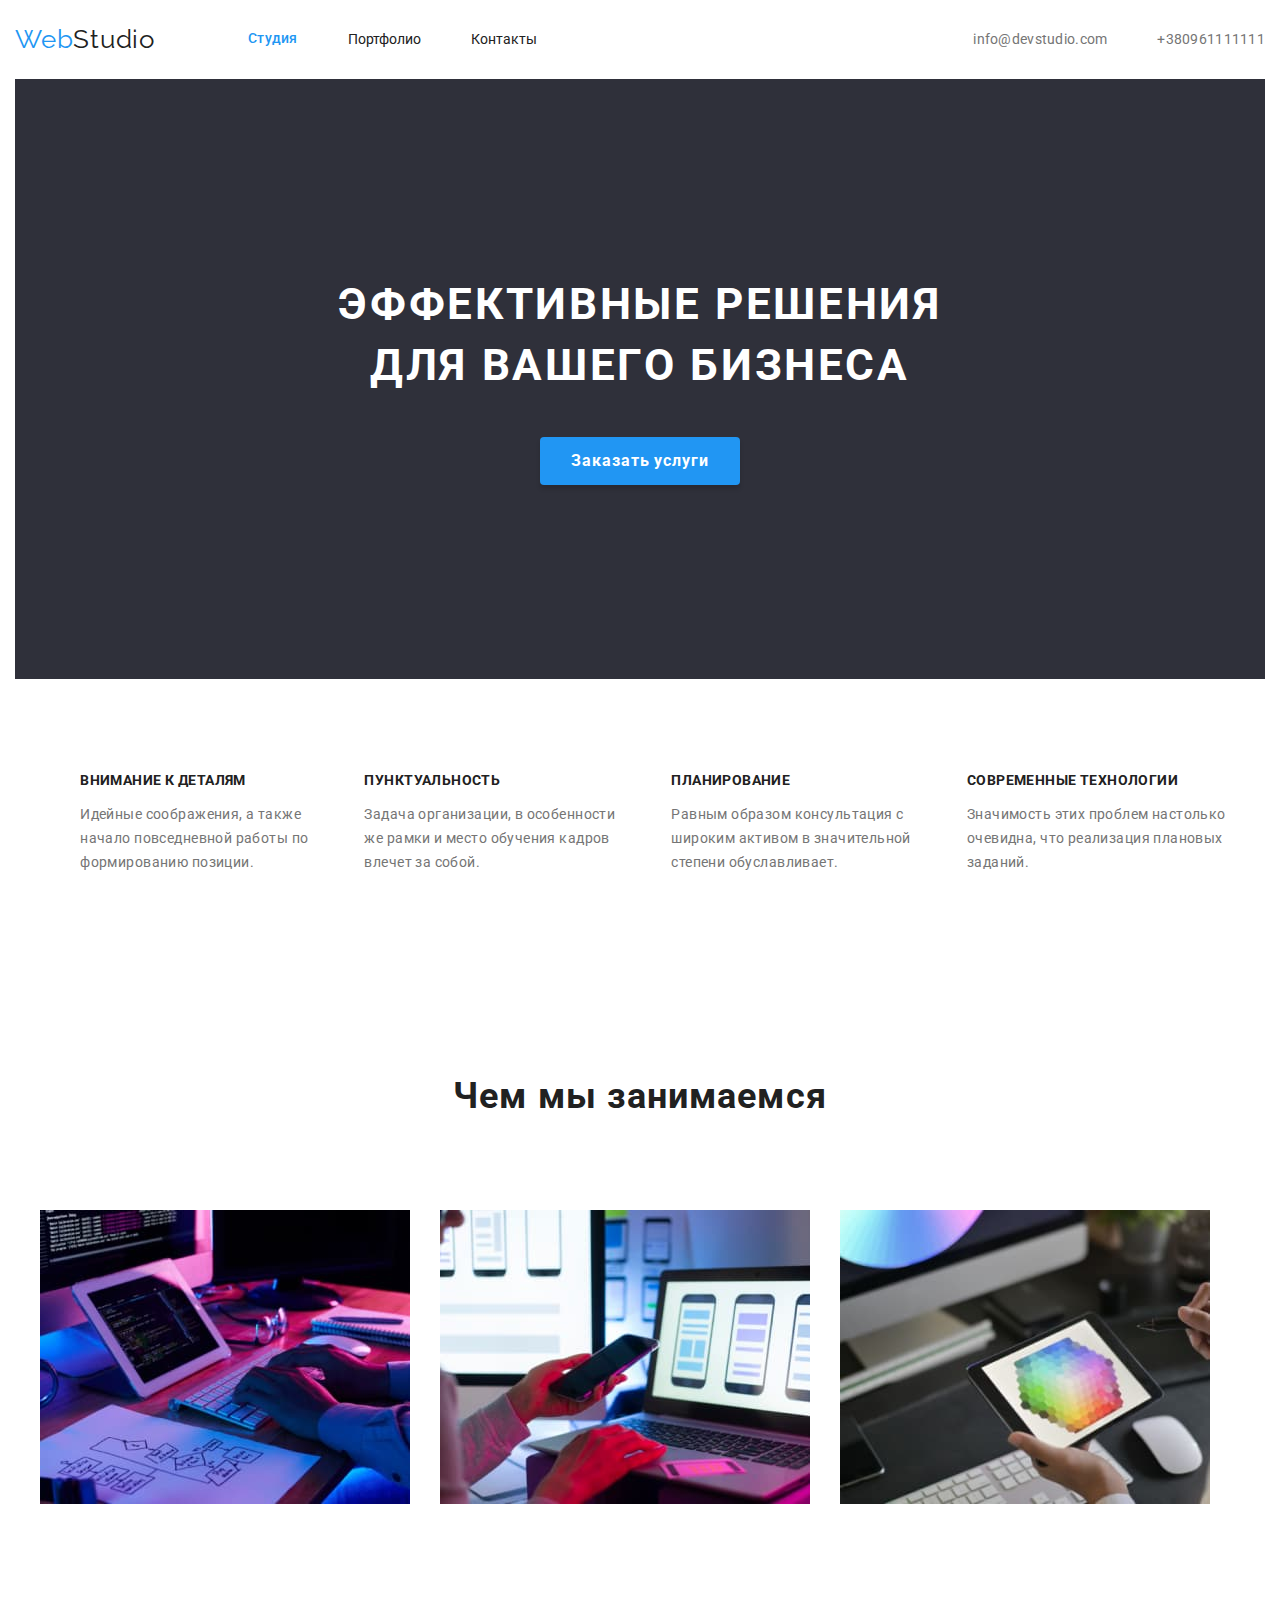
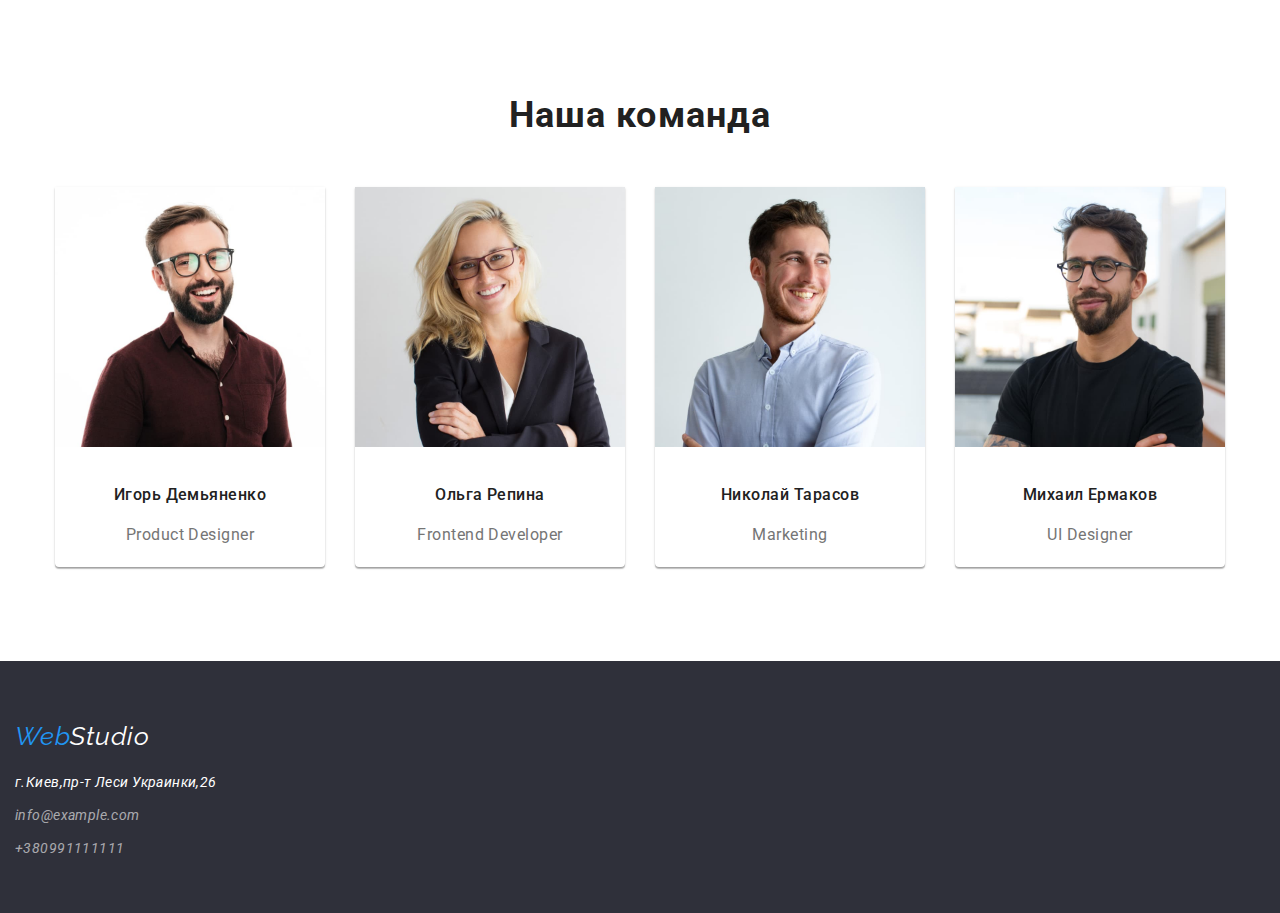
==== commit bc30c006: "Update index.html" ====
--- a/index.html
+++ b/index.html
@@ -116,21 +116,21 @@
     </main>
     <footer>
         <div class="container">
-            <address>
+            <address class="add">
                 <a class="logo1" href="">Web<span class=" logo-mainer">Studio</span></a>
-                <ul class="information">
+                <ul class="information list">
 
-                    <li>
-                        <a class="reference " href="https://goo.gl/maps/5YBFwy5f6ECoQT7T9" target="_blank"
+                    <li class="mail-and-phone">
+                        <a class="reference" href="https://goo.gl/maps/5YBFwy5f6ECoQT7T9" target="_blank"
                             rel="noopener noreferrer">
                             г.Киев,пр-т Леси Украинки,26
                         </a>
 
                     </li>
-                    <li>
+                    <li class="mail-and-phone">
                         <a class="phone-number" href="mailto:info@example.com">info@example.com</a>
                     </li>
-                    <li>
+                    <li class="mail-and-phone">
                         <a class="phone-number" href="tel:+380991111111">+380991111111</a>
                     </li>
                 </ul>
--- a/css/style1.css
+++ b/css/style1.css
@@ -39,16 +39,16 @@
 /*List*/
 
 .list {
+    list-style: none;
+    margin: 0;
     padding: 0;
-    margin: 0;
-    list-style: none;
 }
 
 
 /*Container*/
 
 .container {
-    width: 1200px;
+    width: 100%;
     padding-left: 15px;
     padding-right: 15px;
     margin-left: auto;
@@ -60,7 +60,6 @@
     font-family: 'Raleway', sans-serif;
     font-size: 26px;
     line-height: 1.17;
-    text-align: left;
     vertical-align: top;
     letter-spacing: 0.03em;
     color: var(--additional-color);
@@ -270,12 +269,10 @@
     justify-content: center;
     padding: 0;
 
-    width: 1200px;
-}
-
-.memebers {
-    border-radius: 4px solid;
-}
+}
+
+
+/*Company*/
 
 .card-set .company {
     box-shadow: 0px 1px 3px rgba(0, 0, 0, 0.12), 0px 1px 1px rgba(0, 0, 0, 0.14), 0px 2px 1px rgba(0, 0, 0, 0.2);
@@ -283,6 +280,9 @@
     margin-left: 30px;
 }
 
+.company:first-child {
+    margin-left: 0px;
+}
 
 
 .name {
@@ -307,19 +307,21 @@
 }
 
 /*footer*/
+
 footer {
     background-color: var(--phone-color);
     padding: 60px 0 62px 0;
-}
-
-.logo1 {
-    font-family: 'Raleway';
-    font-size: 26px;
-    line-height: 1.17;
-    text-align: left;
-    vertical-align: top;
-    letter-spacing: 0.03em;
-    color: var(--additional-color);
+    height: 252px;
+}
+
+.information {
+    margin-top: 20px;
+    justify-content: left;
+    margin-left: 0;
+}
+
+.mail-and-phone {
+    margin-bottom: 9px;
 }
 
 .logo-mainer {
@@ -332,8 +334,6 @@
     line-height: 1.7;
     letter-spacing: 0.03em;
     color: #FFFFFF;
-    margin-bottom: 20px;
-
 }
 
 .phone-number {
@@ -342,11 +342,8 @@
     line-height: 1.7;
     letter-spacing: 0.03em;
     color: rgba(255, 255, 255, 0.6);
-    margin-bottom: 9px;
-
 }
 
 .information a:hover {
     color: var(--additional-color);
-
-}
+}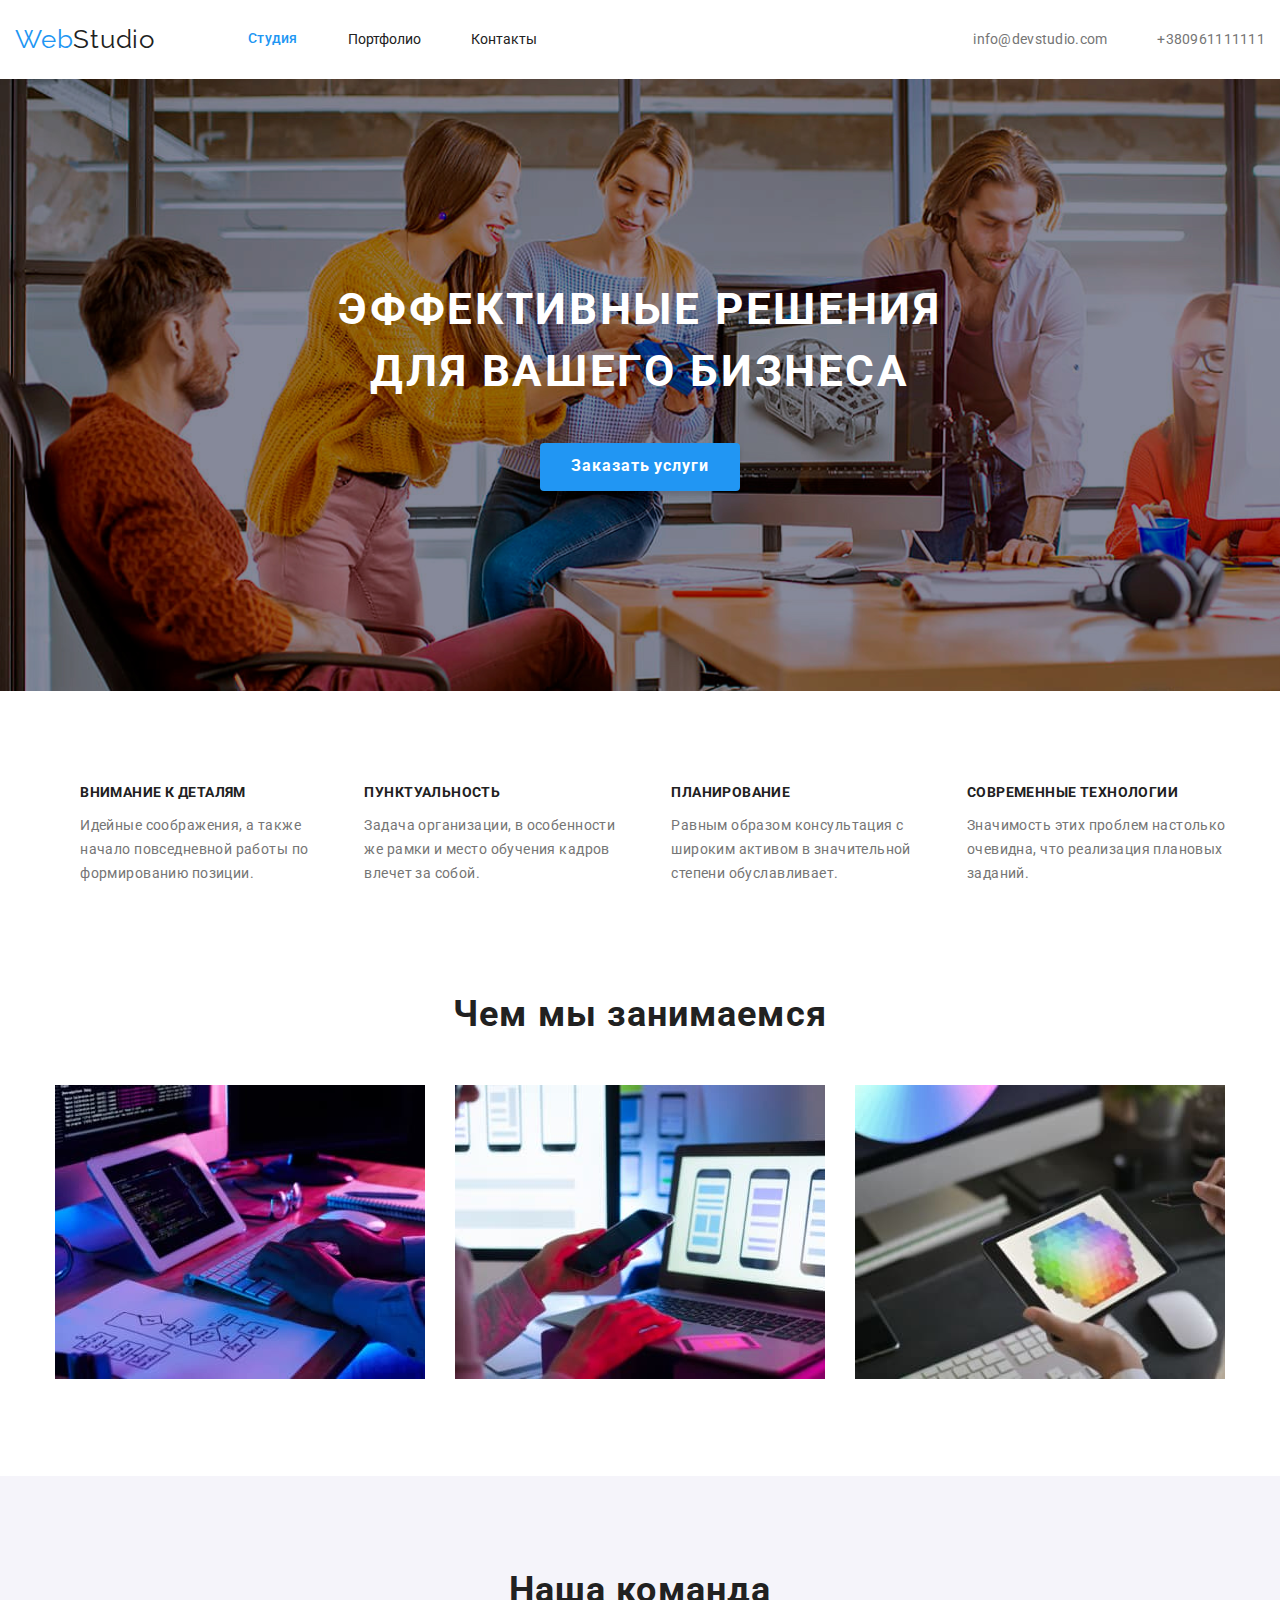
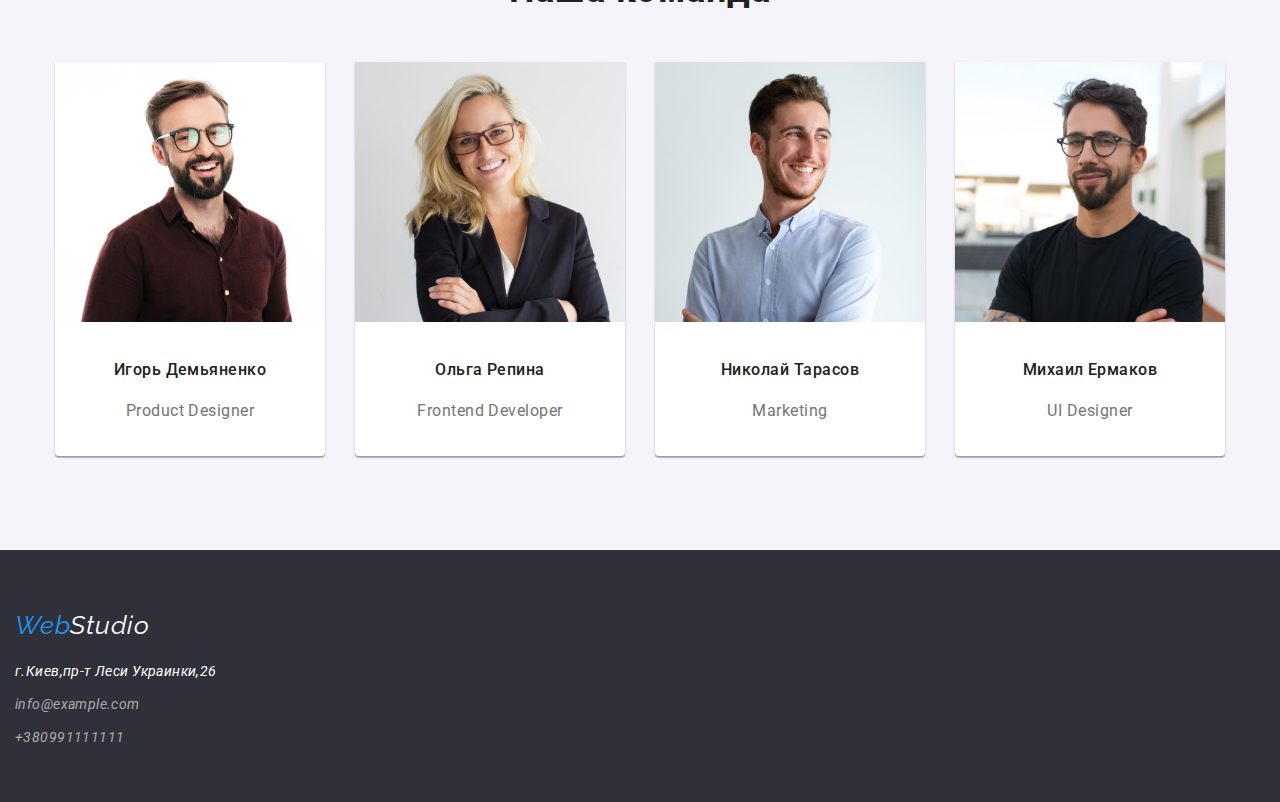
==== commit 2bc79a4e: "Add files via upload" ====
--- a/index.html
+++ b/index.html
@@ -38,13 +38,15 @@
         </div>
     </header>
     <main>
-        <div class="container">
-            <section class="hero">
+
+        <section class="hero section">
+            <div class="container">
                 <h1 class="hero-title">Эффективные решения<br />для вашего бизнеса</h1>
                 <button class="btn" type="button">Заказать услуги</button>
-            </section>
-        </div>
-        <section>
+            </div>
+        </section>
+
+        <section class="section">
             <div class="container">
                 <h2 hidden>Преимущество</h2>
                 <ul class="feature-list list">
@@ -75,7 +77,7 @@
             </div>
         </section>
 
-        <section>
+        <section class="section modificator">
             <div class="container">
                 <h2 class="work">Чем мы занимаемся</h2>
                 <ul class="photos list">
@@ -86,28 +88,36 @@
             </div>
         </section>
 
-        <section>
+        <section class="section style">
             <div class="container">
                 <h2 class="team">Наша команда</h2>
                 <ul class="card-set list">
                     <li class="company"><img class="members" src="./image/two.jpg" alt="Игорь Демьяненко" width="270" />
-                        <h3 class="name">Игорь Демьяненко</h3>
-                        <p class="job" lang="en">Product Designer</p>
+                        <div class="card-style">
+                            <h3 class="name">Игорь Демьяненко</h3>
+                            <p class="job" lang="en">Product Designer</p>
+                        </div>
                     </li>
 
                     <li class="company"><img class="members" src="./image/three.jpg" alt="Ольга Репина" width="270" />
-                        <h3 class="name">Ольга Репина</h3>
-                        <p class="job" lang="en">Frontend Developer</p>
+                        <div class="card-style">
+                            <h3 class="name">Ольга Репина</h3>
+                            <p class="job" lang="en">Frontend Developer</p>
+                        </div>
                     </li>
 
                     <li class="company"><img class="members" src="./image/four.jpg" alt="Николай Тарасов" width="270" />
-                        <h3 class="name"> Николай Тарасов</h3>
-                        <p class="job" lang="en">Marketing</p>
+                        <div class="card-style">
+                            <h3 class="name"> Николай Тарасов</h3>
+                            <p class="job" lang="en">Marketing</p>
+                        </div>
                     </li>
 
                     <li class="company"><img class="members" src="./image/five.jpg" alt="Михаил Ермаков" width="270" />
-                        <h3 class="name">Михаил Ермаков</h3>
-                        <p class="job" lang="en">UI Designer</p>
+                        <div class="card-style">
+                            <h3 class="name">Михаил Ермаков</h3>
+                            <p class="job" lang="en">UI Designer</p>
+                        </div>
                     </li>
 
                 </ul>
@@ -139,4 +149,4 @@
     </footer>
 </body>
 
-</html>
+</html>--- a/css/style1.css
+++ b/css/style1.css
@@ -69,7 +69,7 @@
     color: var(--type-color);
 }
 
-section {
+.section {
     padding-top: 94px;
     padding-bottom: 94px;
 }
@@ -153,13 +153,16 @@
 
 /*Герой*/
 .hero {
+    padding: 200px 0;
     text-align: center;
     background-color: var(--phone-color);
-    height: 600px;
     display: flex;
     flex-direction: column;
     justify-content: center;
     align-items: center;
+    background-image: url(../image/background.svg);
+    background-repeat: no-repeat;
+    background-size: cover;
 }
 
 .hero-title {
@@ -232,15 +235,26 @@
     color: var(--mini-calor);
 }
 
+/*Modificator*/
+
+.modificator {
+    padding-top: 0;
+}
+
 .photos {
     display: flex;
     width: 100%;
     justify-content: center;
 
+
 }
 
 .work-photos {
     margin-right: 30px;
+}
+
+.work-photos:last-child {
+    margin-right: 0px;
 }
 
 .work {
@@ -250,10 +264,23 @@
     text-align: center;
     letter-spacing: 0.03em;
     color: var(--type-color);
-    margin-bottom: 92px;
+    margin-bottom: 50px;
+}
+
+/*Команда*/
+
+.card-style {
+    padding-top: 30px;
+    padding-bottom: 30px;
+}
+
+.style {
+    background-color: #F5F4FA;
+
 }
 
 .team {
+
     font-weight: 700;
     font-size: 36px;
     line-height: 1.16;
@@ -278,6 +305,7 @@
     box-shadow: 0px 1px 3px rgba(0, 0, 0, 0.12), 0px 1px 1px rgba(0, 0, 0, 0.14), 0px 2px 1px rgba(0, 0, 0, 0.2);
     border-radius: 0px 0px 4px 4px;
     margin-left: 30px;
+    background-color: #FFFFFF;
 }
 
 .company:first-child {
@@ -292,7 +320,6 @@
     text-align: center;
     letter-spacing: 0.03em;
     color: var(--type-color);
-    margin-top: 30px;
 }
 
 .job {
@@ -304,6 +331,7 @@
     letter-spacing: 0.03em;
     color: var(--mini-calor);
     margin-top: 10px;
+    margin-bottom: 0;
 }
 
 /*footer*/
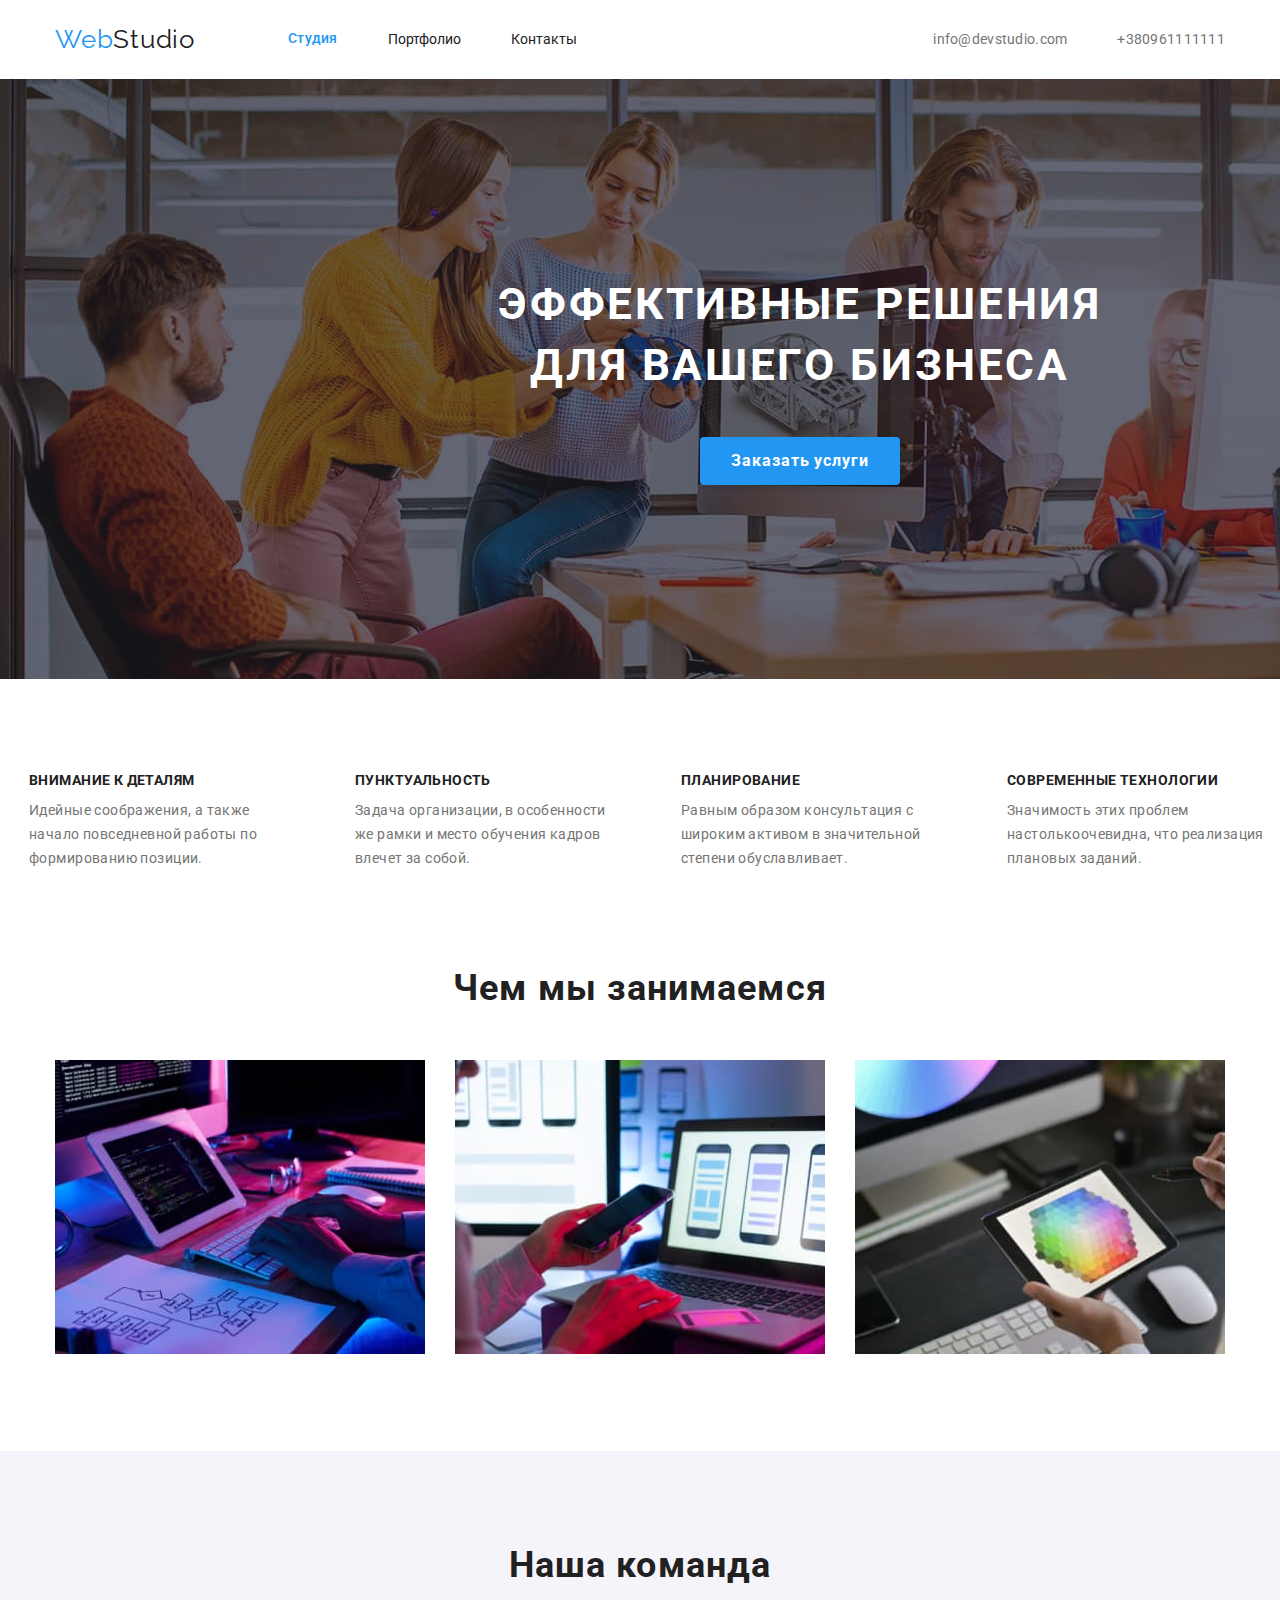
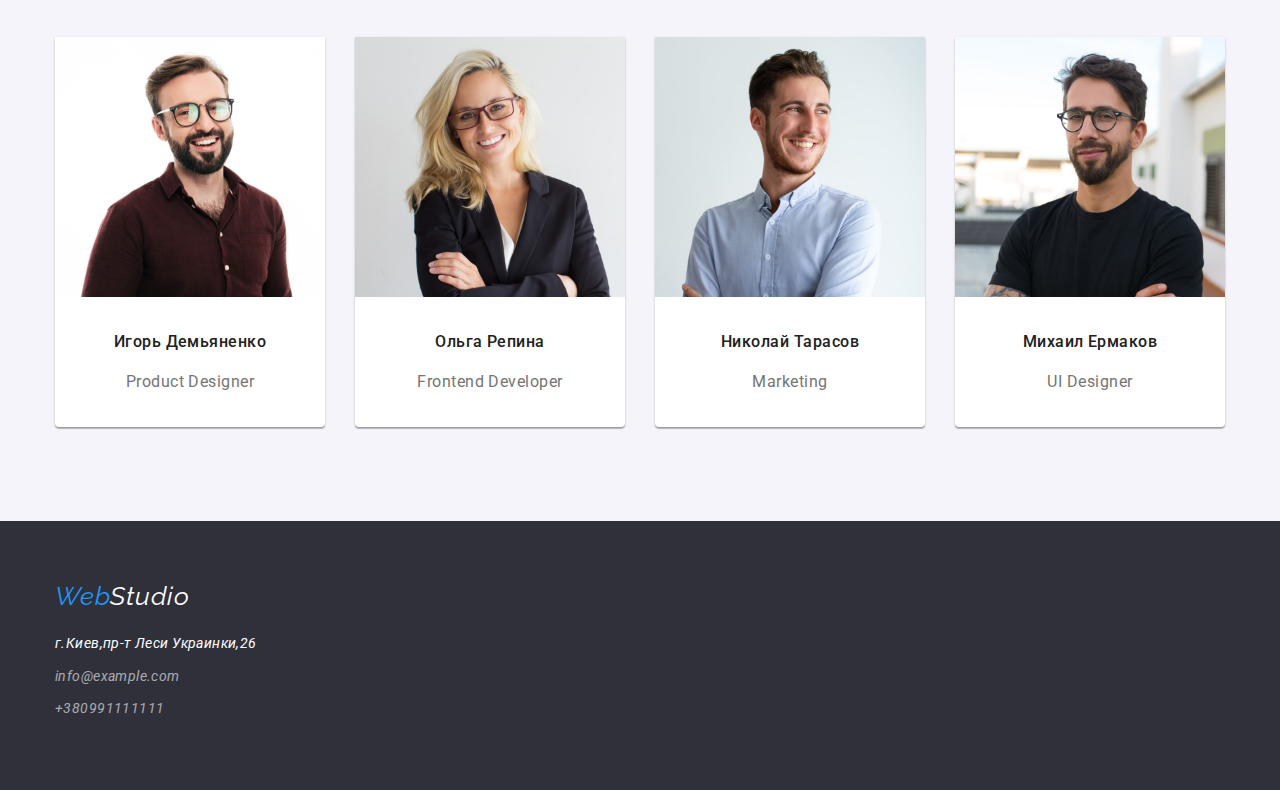
==== commit 34cdebb1: "Add files via upload" ====
--- a/index.html
+++ b/index.html
@@ -28,9 +28,9 @@
                 </div>
                 <ul class="contacts list">
 
-                    <li class="points"><a class='link1' href="mailto:info@devstudio.com">info@devstudio.com</a>
+                    <li class="points"><a class="link1" href="mailto:info@devstudio.com">info@devstudio.com</a>
                     </li>
-                    <li class="points"><a class='link1' href="tel:+380961111111">+380961111111</a>
+                    <li class="points"><a class="link1" href="tel:+380961111111">+380961111111</a>
                     </li>
 
                 </ul>
@@ -52,26 +52,26 @@
                 <ul class="feature-list list">
                     <li class="marks">
                         <h3 class="banner">Внимание к деталям</h3>
-                        <p class="description">Идейные соображения, а также<br />начало повседневной работы
-                            по<br />формированию
+                        <p class="description">Идейные соображения, а также начало повседневной работы
+                            по формированию
                             позиции.</p>
                     </li>
                     <li class="marks">
                         <h3 class="banner">Пунктуальность</h3>
-                        <p class="description">Задача организации, в особенности<br />же рамки и место обучения
-                            кадров<br />влечет за собой.
+                        <p class="description">Задача организации, в особенности же рамки и место обучения
+                            кадров влечет за собой.
                         </p>
                     </li>
                     <li class="marks">
                         <h3 class="banner">Планирование</h3>
-                        <p class="description">Равным образом консультация с<br />широким активом в
-                            значительной<br />степени обуславливает.
+                        <p class="description">Равным образом консультация с широким активом в
+                            значительной степени обуславливает.
                         </p>
                     </li>
                     <li class="marks">
                         <h3 class="banner">Современные технологии</h3>
-                        <p class="description">Значимость этих проблем настолько<br />очевидна, что реализация
-                            плановых<br />заданий.</p>
+                        <p class="description">Значимость этих проблем настолькоочевидна, что реализация
+                            плановых заданий.</p>
                     </li>
                 </ul>
             </div>
--- a/css/style1.css
+++ b/css/style1.css
@@ -33,7 +33,13 @@
 .page-header {
     padding-top: 24px;
     padding-bottom: 25px;
-
+    border-bottom: 1px;
+
+}
+
+* {
+    margin: 0;
+    padding: 0;
 }
 
 /*List*/
@@ -48,7 +54,7 @@
 /*Container*/
 
 .container {
-    width: 100%;
+    width: 1200px;
     padding-left: 15px;
     padding-right: 15px;
     margin-left: auto;
@@ -153,14 +159,16 @@
 
 /*Герой*/
 .hero {
+    width: 1600px;
+    height: 600px;
     padding: 200px 0;
     text-align: center;
     background-color: var(--phone-color);
     display: flex;
     flex-direction: column;
     justify-content: center;
-    align-items: center;
-    background-image: url(../image/background.svg);
+    background-image: linear-gradient(to right, rgba(47, 48, 58, 0.4), rgba(47, 48, 58, 0.4)),
+        url(../image/background.jpg);
     background-repeat: no-repeat;
     background-size: cover;
 }
@@ -228,6 +236,8 @@
 }
 
 .description {
+    width: 270px;
+    height: 75px;
     font-weight: 400;
     font-size: 14px;
     line-height: 1.7;
@@ -244,9 +254,6 @@
 .photos {
     display: flex;
     width: 100%;
-    justify-content: center;
-
-
 }
 
 .work-photos {
@@ -268,6 +275,11 @@
 }
 
 /*Команда*/
+.members {
+    display: block;
+    max-width: 100%;
+    height: auto;
+}
 
 .card-style {
     padding-top: 30px;
@@ -293,9 +305,7 @@
 /*Card-set*/
 .card-set {
     display: flex;
-    justify-content: center;
     padding: 0;
-
 }
 
 
@@ -306,6 +316,7 @@
     border-radius: 0px 0px 4px 4px;
     margin-left: 30px;
     background-color: #FFFFFF;
+    background-color: #FFFFFF;
 }
 
 .company:first-child {
@@ -338,8 +349,8 @@
 
 footer {
     background-color: var(--phone-color);
-    padding: 60px 0 62px 0;
-    height: 252px;
+    padding: 60px 0;
+
 }
 
 .information {
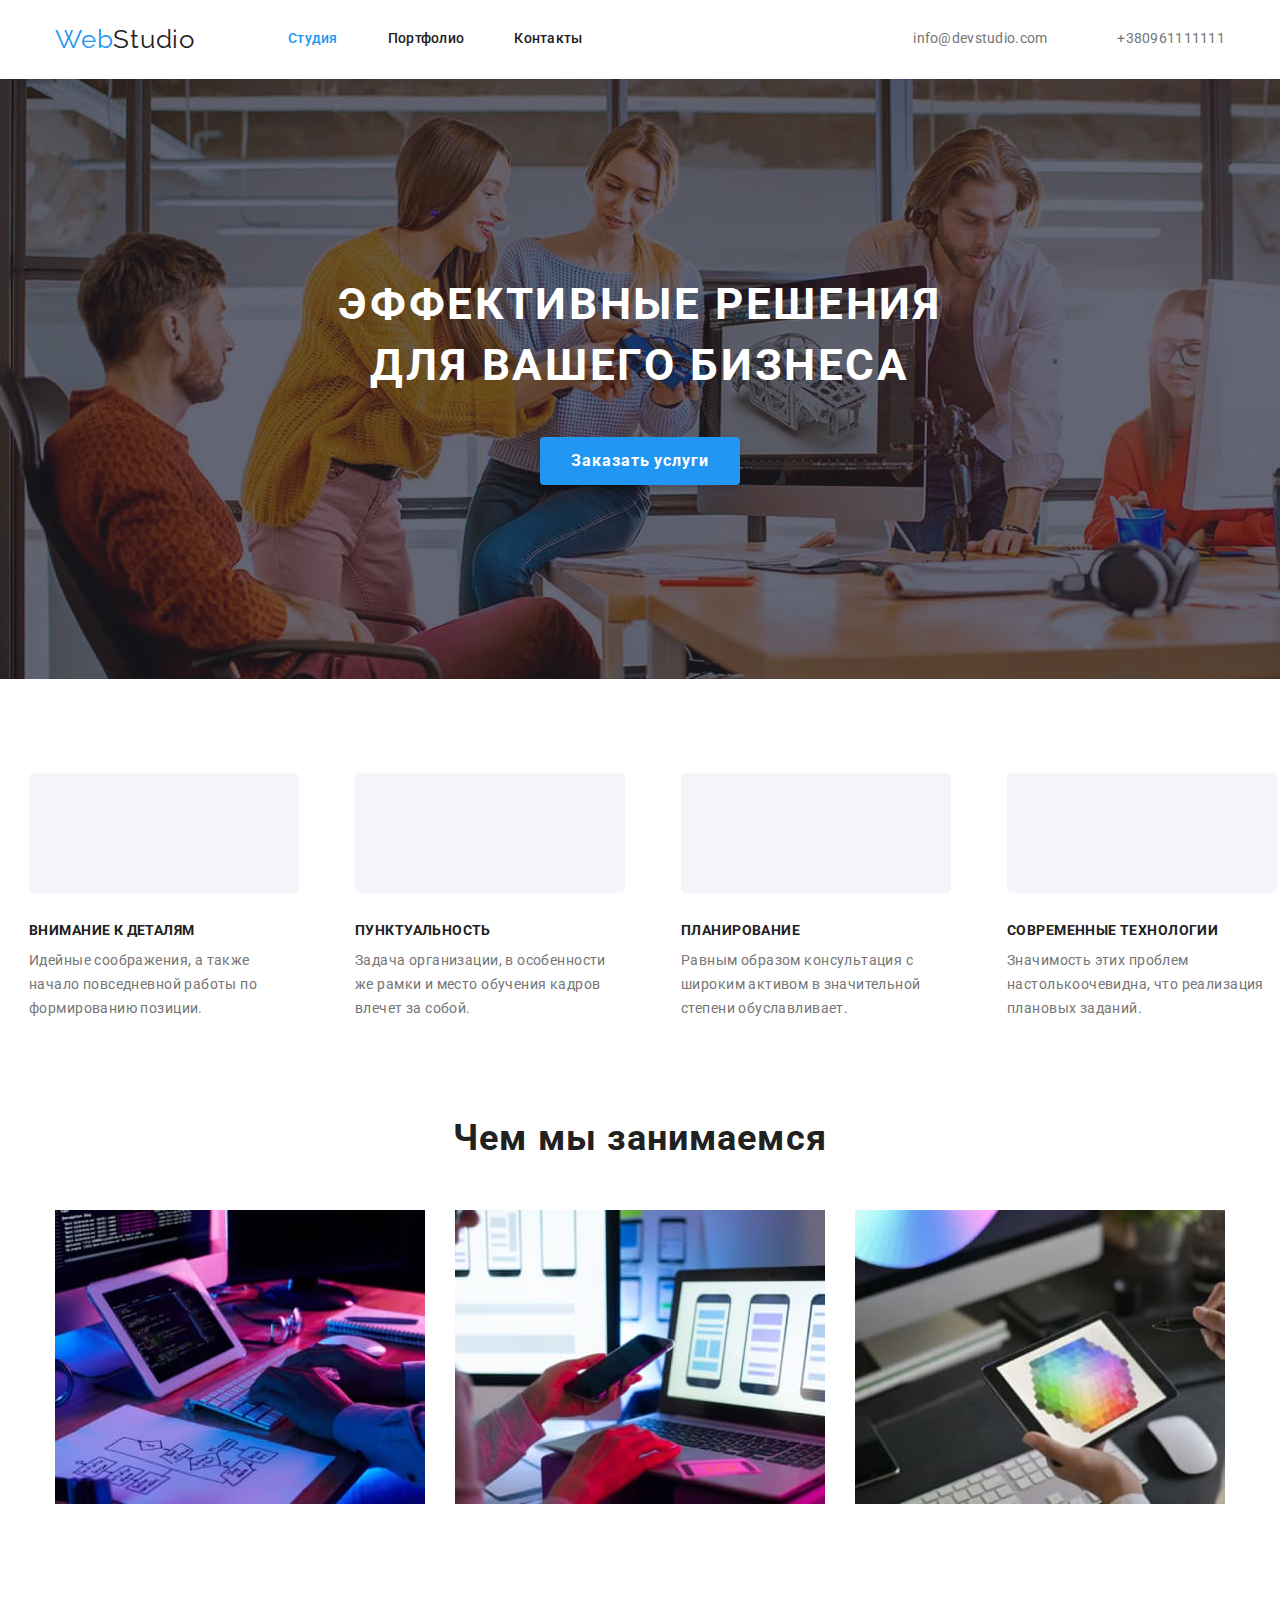
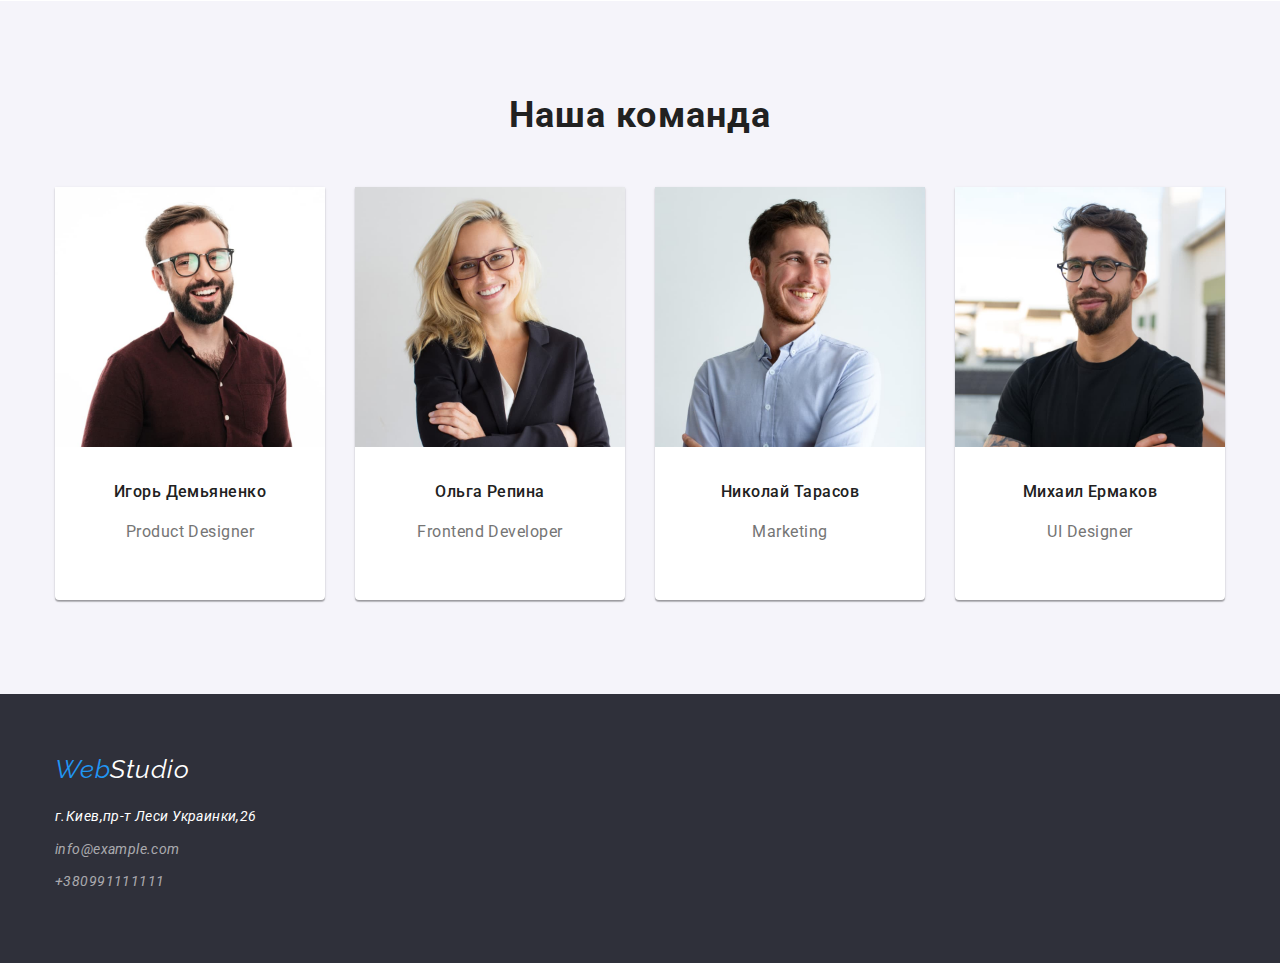
==== commit a9c26ad2: "Update index.html" ====
--- a/index.html
+++ b/index.html
@@ -28,9 +28,18 @@
                 </div>
                 <ul class="contacts list">
 
-                    <li class="points"><a class="link1" href="mailto:info@devstudio.com">info@devstudio.com</a>
+                    <li class="points"><a class="link1" href="mailto:info@devstudio.com">
+                            <svg class="mail">
+                                <use href="./photos/icons.svg#icon-mail"></use>
+                            </svg>info@devstudio.com
+
+                        </a>
                     </li>
-                    <li class="points"><a class="link1" href="tel:+380961111111">+380961111111</a>
+                    <li class="points"><a class="link1" href="tel:+380961111111">
+                            <svg class="phone">
+                                <use href="./photos/icons.svg#icon-phone"></use>
+                            </svg>+380961111111
+                        </a>
                     </li>
 
                 </ul>
@@ -87,7 +96,7 @@
                 </ul>
             </div>
         </section>
-
+        <!--Секция Команда-->
         <section class="section style">
             <div class="container">
                 <h2 class="team">Наша команда</h2>
@@ -96,6 +105,13 @@
                         <div class="card-style">
                             <h3 class="name">Игорь Демьяненко</h3>
                             <p class="job" lang="en">Product Designer</p>
+                            <a class="social-media-links" href="" target="_blank" rel="noopener noreferrer"
+                                aria-label="Instagram">
+                                <svg class="icon instagram-icon">
+                                    <use href="./svg/icons.svg#icon-instagram"></use>
+                                </svg>
+
+                            </a>
                         </div>
                     </li>
 
@@ -103,6 +119,10 @@
                         <div class="card-style">
                             <h3 class="name">Ольга Репина</h3>
                             <p class="job" lang="en">Frontend Developer</p>
+                            <a class="social-media-links" href="" target="_blank" rel="noopener noreferrer"
+                                aria-label="Instagram">
+
+                            </a>
                         </div>
                     </li>
 
@@ -110,6 +130,10 @@
                         <div class="card-style">
                             <h3 class="name"> Николай Тарасов</h3>
                             <p class="job" lang="en">Marketing</p>
+                            <a class="social-media-links" href="" target="_blank" rel="noopener noreferrer"
+                                aria-label="Facebook">
+
+                            </a>
                         </div>
                     </li>
 
@@ -117,6 +141,10 @@
                         <div class="card-style">
                             <h3 class="name">Михаил Ермаков</h3>
                             <p class="job" lang="en">UI Designer</p>
+                            <a class="social-media-links" href="" target="_blank" rel="noopener noreferrer"
+                                aria-label="Linkedin">
+
+                            </a>
                         </div>
                     </li>
 
@@ -149,4 +177,4 @@
     </footer>
 </body>
 
-</html>+</html>
--- a/css/style1.css
+++ b/css/style1.css
@@ -33,13 +33,16 @@
 .page-header {
     padding-top: 24px;
     padding-bottom: 25px;
-    border-bottom: 1px;
-
 }
 
 * {
     margin: 0;
     padding: 0;
+}
+
+.icon {
+    width: 20px;
+    height: 20px;
 }
 
 /*List*/
@@ -103,7 +106,12 @@
 }
 
 .site-nav .link-info {
-    color: var(--type-color);
+    font-weight: 500;
+    font-size: 14px;
+    line-height: 1.14;
+    letter-spacing: 0.02em;
+    color: var(--type-color);
+    display: block;
 }
 
 .link-studio {
@@ -129,15 +137,30 @@
     background-color: transparent;
 }
 
+/*Phone*/
+.phone {
+    width: 10px;
+    height: 16px;
+    margin-right: 10px;
+    fill: var(--mini-calor);
+}
+
+.mail {
+    width: 16px;
+    height: 12px;
+    margin-right: 10px;
+    fill: var(--mini-calor);
+}
+
 .link1 {
     font-size: 14px;
     line-height: 1.14;
-    line-height: 100%;
     text-align: left;
     letter-spacing: 0.02em;
     color: var(--mini-calor);
+    align-items: center;
     text-decoration: none;
-    display: block;
+    display: flex;
 }
 
 /*Contacts*/
@@ -153,13 +176,20 @@
     margin-right: 0px;
 }
 
-.contacts a:hover {
+.link1:hover .mail {
+    fill: var(--additional-color);
+}
+
+.link1:hover .phone {
+    fill: var(--additional-color);
+}
+
+.link1:hover {
     color: var(--additional-color);
 }
 
 /*Герой*/
 .hero {
-    width: 1600px;
     height: 600px;
     padding: 200px 0;
     text-align: center;
@@ -209,6 +239,20 @@
 }
 
 /*Feature-list*/
+.marks::before {
+    display: block;
+    content: "";
+    height: 120px;
+    background-color: #F5F4FA;
+    border-radius: 5px;
+    background-repeat: no-repeat;
+    background-position: center;
+}
+
+.marks:nth-child(1)::before {
+    background-image: url("../photos/svg/Sputnik.svg");
+
+}
 
 .feature-list {
     display: flex;
@@ -226,6 +270,7 @@
 }
 
 .banner {
+    margin-top: 30px;
     font-size: 14px;
     line-height: 1.11;
     letter-spacing: 0.03em;
@@ -301,6 +346,9 @@
     color: var(--type-color);
     margin-bottom: 50px;
 }
+
+/*Social-media-Links*/
+
 
 /*Card-set*/
 .card-set {
@@ -385,4 +433,4 @@
 
 .information a:hover {
     color: var(--additional-color);
-}+}
